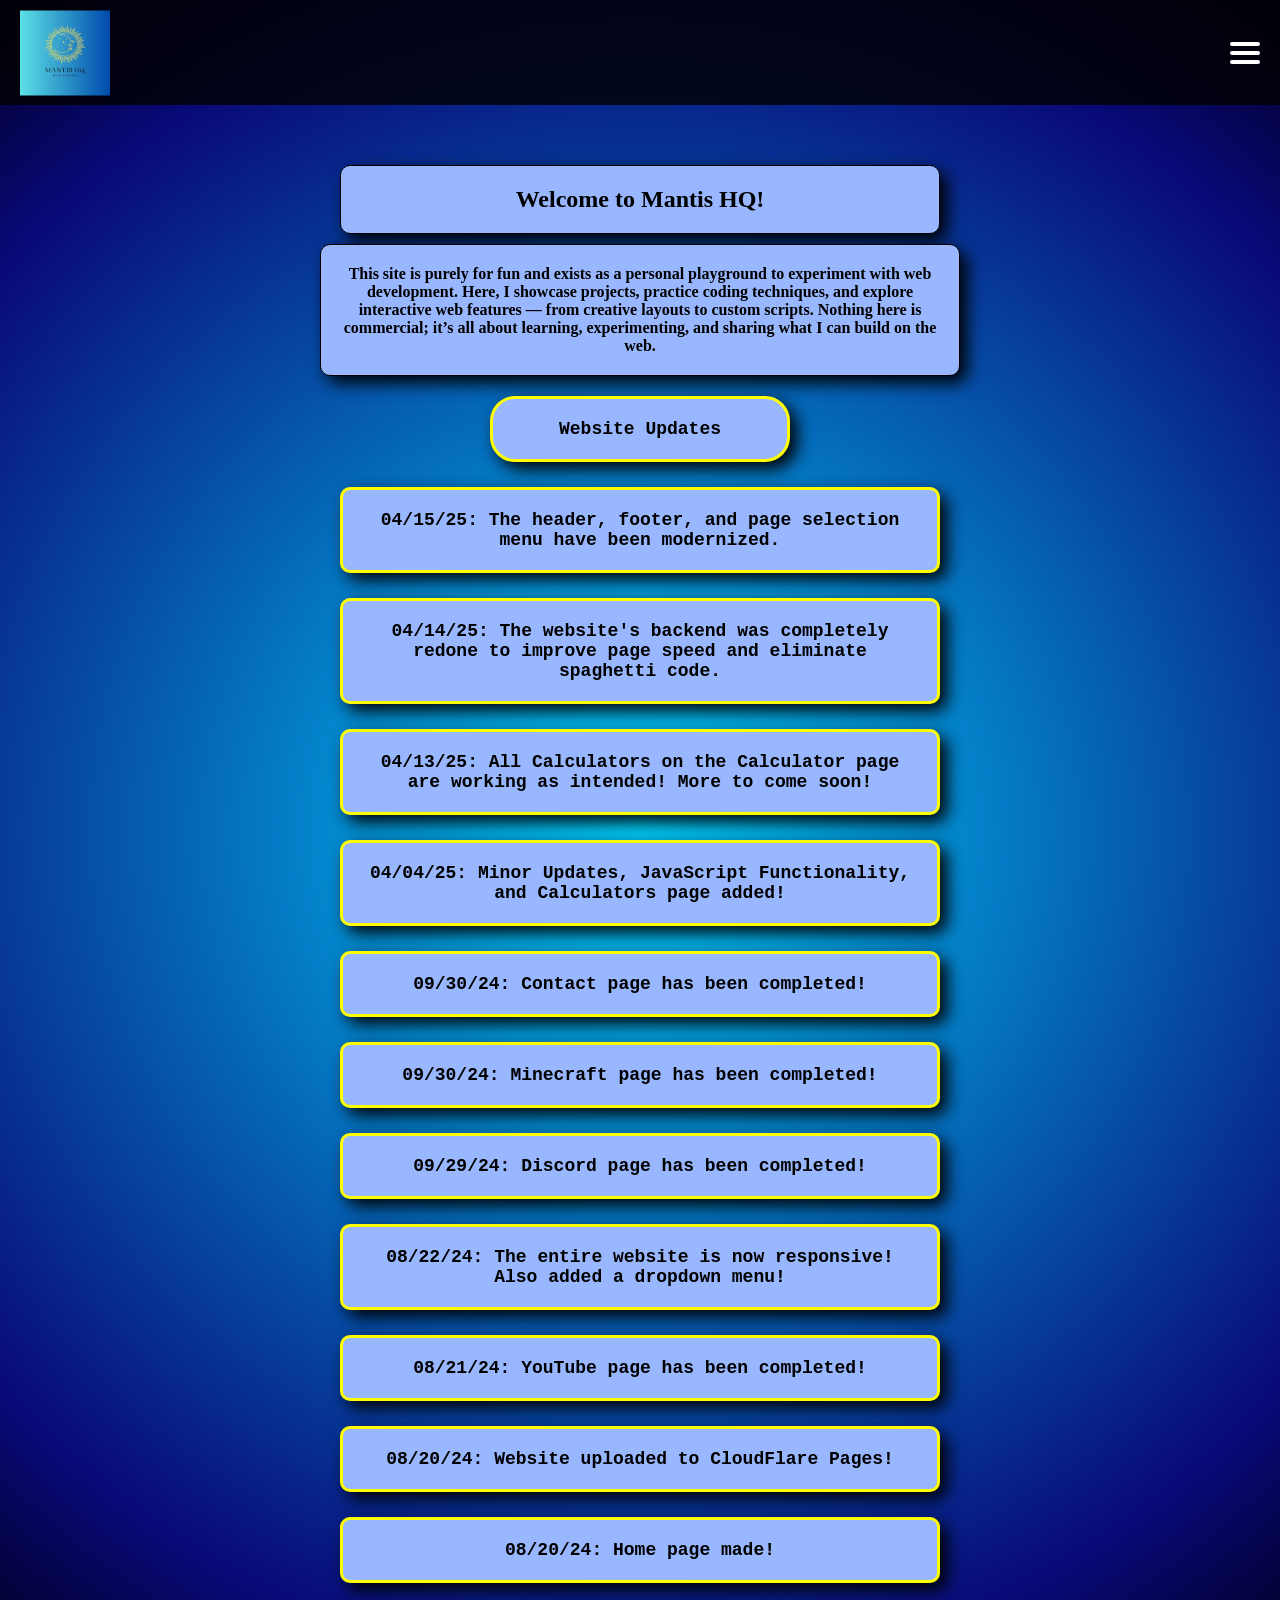
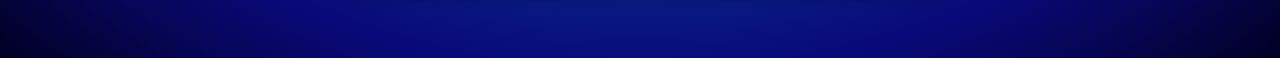
==== index.html @ 3e7a39a8 "first commit" ====
﻿<!DOCTYPE html>
<html lang="en">
<head>
  <meta charset="UTF-8">
  <meta name="viewport" content="width=device-width, initial-scale=1.0">
  <title>Mantis HQ | Home</title>
  <link rel="stylesheet" href="styles.css">
  <link rel="icon" href="logo.webp">
</head>
<body id="index">
<header>
  <div class="header-container">
    <a href="index.html">
      <img src="logo.webp" alt="Website Logo" class="header-logo">
    </a>
    <div class="hamburger" id="hamburger">
        <span></span>
        <span></span>
        <span></span>
    </div>
    <nav class="mobile-nav" id="mobile-nav">
      <ul>
          <li><a href="index.html">Home</a></li>
          <li><a href="youtube.html">YouTube</a></li>
          <li><a href="minecraft.html">Minecraft</a></li>
          <li><a href="discord.html">Discord</a></li>
          <li><a href="calculatorstartpage.html">Calcs/Converts</a></li>
          <li><a href="dectalk.html">DECTalk</a></li>
          <li><a href="dectalksongs.html">DECTalk Songs</a></li>
      </ul>
    </nav>
  </div>
</header>
  <main>
    <section class="welcome">
      <h2 class="mainbodyheader">Welcome to Mantis HQ!</h2>
      <p class="mainbodyheaderexp">This site is purely for fun and exists as a personal playground to experiment with web development. Here, I showcase projects, practice coding techniques, and explore interactive web features — from creative layouts to custom scripts. Nothing here is commercial; it’s all about learning, experimenting, and sharing what I can build on the web.</p>
    </section>
    <section class="updates">
      <h3 class="updates-header">Website Updates</h3>
      <ul class="update-list">
        <li>04/15/25: The header, footer, and page selection menu have been modernized.</li>
        <li>04/14/25: The website's backend was completely redone to improve page speed and eliminate spaghetti code.</li>
        <li>04/13/25: All Calculators on the Calculator page are working as intended! More to come soon!</li>
        <li>04/04/25: Minor Updates, JavaScript Functionality, and Calculators page added!</li>
        <li>09/30/24: Contact page has been completed!</li>
        <li>09/30/24: Minecraft page has been completed!</li>
        <li>09/29/24: Discord page has been completed!</li>
        <li>08/22/24: The entire website is now responsive! Also added a dropdown menu!</li>
        <li>08/21/24: YouTube page has been completed!</li>
        <li>08/20/24: Website uploaded to CloudFlare Pages!</li>
        <li class="bottom">08/20/24: Home page made!</li>
      </ul>
    </section>
  </main>
  <footer>
    <a href="contact.html" class="footer-contact">Contact Us</a>
    <p class="footer-copyright">© 2025 Mantis HQ. All rights reserved.</p>
  </footer>
  <script src="script.js"></script>
</body>
</html>
---- styles.css ----
/* Global (Styles across all pages) */
* {
  margin: 0;
  padding: 0;
  box-sizing: border-box;
}
body {
  font-family: 'Times New Roman', serif;
  font-weight: 800;
  background: radial-gradient(circle, rgba(0,209,255,1) 0%, rgba(9,9,121,1) 81%, rgba(2,0,36,1) 100%, rgba(21,0,51,1) 100%);
}
footer {
  background-color: rgb(0,0,0);
  color: rgb(255,255,255);
  padding: 10px;
  display: flex;
  justify-content: space-between;
  align-items: center;
  width: 100%;
  position: fixed;
  bottom: 0;
  opacity: 0;
  visibility: hidden;
  transition: opacity 0.3s ease, visibility 0.3s ease;
  z-index: 11000;
}
footer.visible {
  opacity: 1;
  visibility: visible;
}
.footer-contact {
  color: rgb(255, 255, 255);
  text-decoration: none;
  font-size: 18px;
  margin-left: 20px;
}
.footer-contact:hover {
  color: rgb(153,183,254);
}
.footer-copyright {
  margin-right: 20px;
  font-size: 14px;
}
/* Header */
header {
  background-color: rgba(0, 0, 0, 0.8);
  display: flex;
  justify-content: center;
  align-items: center;
  position: relative;
  padding: 20px 20px 100px 20px;
}
.header-logo {
  position: absolute;
  left: 20px;
  width: 90px;
  height: 85px;
}
.header-nav {
  display: flex;
  justify-content: center;
  width: 100%;
  position: absolute;
  bottom: 10px;
}
/* Hamburger */
.hamburger {
  position: absolute;
  right: 20px;
  top: 50%;
  transform: translateY(-50%);
  display: flex;
  flex-direction: column;
  justify-content: space-between;
  width: 30px;
  height: 22px;
  cursor: pointer;
}
.hamburger span {
  display: block;
  height: 4px;
  width: 100%;
  background: #fff;
  border-radius: 2px;
}
.hamburger.hidden {
    visibility: hidden;
}
/* Mobile Nav */
.mobile-nav {
    position: fixed;
    top: 0;
    right: -260px;
    width: 260px;
    height: 100%;
    background: rgba(0,0,0,0.9);
    padding-top: 60px;
    overflow-y: auto;
    transition: right 0.3s ease;
}
.mobile-nav {
    z-index: 20000;
}
.mobile-nav.active {
    right: 0;
}
.mobile-nav ul {
    list-style: none;
    padding: 0;
    margin: 0;
}
.mobile-nav li {
    margin: 20px 0;
    display: flex;
    justify-content: center;
    align-items: center;
}
.mobile-nav a {
    text-decoration: none;
    font-size: 15px;
    font-weight: bold;
    font-family: "Federant", serif;
    border: 2px solid rgb(0,209,255);
    padding: 8px 12px;
    border-radius: 8px;
    background: rgb(153,183,254);
    display: inline-block;
    color: rgb(0, 0, 0);
}
/* Body Header */
.mainbodyheader {
  background-color: rgb(153,183,254);
  border: 1px solid rgb(0,0,0);
  border-radius: 10px;
  box-shadow: 7px 7px 17px rgb(0,0,0);
  margin: 100px auto 0 auto;
  padding: 20px 10px;
  text-align: center;
}
.mainbodyheaderexp {
  background-color: rgb(153,183,254);
  border: 1px solid rgb(0,0,0);
  border-radius: 10px;
  box-shadow: 7px 7px 17px rgb(0,0,0);
  margin: 10px auto 0 auto;
  padding: 20px 10px;
  text-align: center;
  width: 50%;
}
.mainbodyheader h2 {
  color: rgb(0,0,0);
  font-weight: 700;
}
.mainbodyheader2 {
  background-color: rgb(153,183,254);
  border: 1px solid rgb(0,0,0);
  border-radius: 10px;
  box-shadow: 7px 7px 17px rgb(0,0,0);
  margin: 0 auto;
  padding: 10px;
  text-align: center;
  font-size: 15px;
  color: rgb(0,0,0);
  font-weight: 700;
}
/* Calculators Page */
#calculators footer {
  background-color: rgb(0, 0, 0);
  visibility: visible;
  opacity: 1;
}
.calculators-back-button {
  color: #fff;
  font-size: 20px;
  background-color: inherit;
  border-radius: 6px;
  text-decoration: none;
  position: relative;
  padding-left: 30px;
  transition: all 0.3s ease;
  display: inline-flex;
  align-items: center;
}
.calculators-back-button::before {
  content: "🡠";
  position: absolute;
  left: 10px;
  font-size: 18px;
  opacity: 0;
  transition: left 0.3s ease, opacity 0.3s ease;
}
.calculators-back-button:hover::before {
  left: 0;
  opacity: 1;
}
.grid-section {
  padding: 16px;
}
.grid-container {
  display: grid;
  grid-template-columns: repeat(2, 1fr);
  gap: 16px;
  max-width: 800px;
  margin: 0 auto;
}
.grid-box {
  display: flex;
  align-items: center;
  justify-content: center;
  background: rgb(0,217,255);
  border: 6px solid rgb(54,104,255);
  border-radius: 50px;
  padding: 32px;
  text-align: center;
  text-decoration: none;
  color: rgb(0,0,0);
  font-size: 19.2px;
  transition: all 0.3s ease;
}
.grid-box:hover {
  background: rgb(54,104,255);
  border-color: rgb(0,217,255);
  transform: scale(1.05);
}
#calculators .mainbodyheader {
  width: 25%;
}
#calculators .side-menu a.active6 {
  background-color: rgb(54,104,255);
  color: rgb(255,255,255);
  font-weight: bold;
}
/* Index Page */
.updates-header {
  background-color: rgb(153,183,254);
  padding: 20px;
  margin: 20px auto;
  border-radius: 100px;
  box-shadow: 7px 7px 17px rgb(0,0,0);
  font-size: 18px;
  color: rgb(0,0,0);
  text-align: center;
  border: 3px solid yellow;
  font-family: 'Courier New', monospace;
  width: 17%;
}
.update-list li {
  background-color: rgb(153,183,254);
  padding: 20px;
  margin: 20px auto;
  border-radius: 10px;
  box-shadow: 7px 7px 17px rgb(0,0,0);
  font-size: 18px;
  color: rgb(0,0,0);
  text-align: center;
  border: 3px solid yellow;
  font-family: 'Courier New', monospace;
  width: 95%;
  transition: transform 0.6s ease;
  list-style-type: none;
}
.update-list .bottom {
  margin-bottom: 75px;
}
.update-list li:hover {
  transform: translateY(-10px);
}
#index .mainbodyheader {
  width: 25%;
}
#index .side-menu a.active3 {
  background-color: rgb(54,104,255);
  color: rgb(255,255,255);
  font-weight: bold;
}
/* Contact Page */
#contact footer {
  visibility: visible;
  opacity: 1;
}
.contact-form form {
  max-width: 600px;
  margin: 50px auto 75px auto;
  padding: 30px;
  border-radius: 15px;
  background: rgba(255,255,255,0.1);
  box-shadow: 0 4px 8px rgba(0,0,0,0.3);
}
.contact-form label {
  display: block;
  margin: 15px 0 5px;
  font-size: 18px;
}
.contact-form input[type="email"], .contact-form textarea {
  width: calc(100% - 20px);
  padding: 10px;
  border: none;
  border-radius: 5px;
  background: rgba(27,27,27,0.8);
  color: rgb(255,255,255);
  font-size: 16px;
  margin-bottom: 15px;
}
.contact-form textarea {
  height: 150px;
}
.contact-form button[type="submit"] {
  background: rgb(10,116,218);
  color: rgb(255,255,255);
  border: none;
  border-radius: 5px;
  padding: 12px 20px;
  font-size: 18px;
  cursor: pointer;
  transition: background 0.3s;
}
.contact-form button[type="submit"]:hover {
  background: rgb(8,107,181);
}
#contact .mainbodyheader {
  padding: 15px 5px;
  width: 50%;
}
#contact .side-menu a.active1 {
  background-color: rgb(54,104,255);
  color: rgb(255,255,255);
  font-weight: bold;
}
/* Discord Page */
#discord .mainbodyheader {
  width: 15%;
}
#discord .side-menu a.active2 {
  background-color: rgb(54,104,255);
  color: rgb(255,255,255);
  font-weight: bold;
}
/* Display Bandwidth Page */
#display-bandwidth .mainbodyheader, #percent-change .mainbodyheader, #percent-difference .mainbodyheader {
  width: 25%;
  margin-bottom: 5px;
}
#display-bandwidth .mainbodyheader2, #percent-change .mainbodyheader2, #percent-difference .mainbodyheader2 {
  width: 25%;
  margin-bottom: 25px;
}
.standards-info .box-container {
  display: flex;
  justify-content: center;
  gap: 5px;
  flex-wrap: wrap;
  margin: 0 auto 25px;
  width: 60%;
}
.standards-info .mainbodybox1, .standards-info .mainbodybox2 {
  background-color: rgb(153,183,254);
  border: 1px solid rgb(0,0,0);
  width: 22%;
  border-radius: 10px;
  box-shadow: 7px 7px 17px rgb(0,0,0);
  padding: 10px;
  text-align: center;
}
.standards-info .mainbodybox1 h4, .standards-info .mainbodybox2 h4 {
  color: rgb(0,0,0);
  font-weight: 700;
  font-size: 16px;
}
.standards-info .mainbodybox1 p, .standards-info .mainbodybox2 p {
  color: rgb(0,0,0);
  font-size: 14px;
}
.calculator-section .calculator {
  background: rgb(0,217,255);
  padding: 20px;
  border-radius: 10px;
  box-shadow: 0 0 10px rgb(0,0,0);
  width: 100%;
  max-width: 400px;
  margin: 0 auto 75px;
}
.calculator-section label {
  display: block;
  margin: 10px 0 5px;
  font-weight: 700;
  color: rgb(0,0,0);
}
.calculator-section input, .calculator-section select {
  width: 100%;
  padding: 8px;
  margin-bottom: 10px;
  border: 3px solid rgb(54,104,255);
  border-radius: 10px;
  font-size: 16px;
}
.calculator-section button {
  background-color: rgb(54,104,255);
  color: rgb(255,255,255);
  padding: 15px;
  border: none;
  border-radius: 10px;
  cursor: pointer;
  width: 100%;
  font-weight: 650;
}
.calculator-section button:hover {
  background-color: rgb(0,56,168);
}
.calculator-section #result, .calculator-section .pchange-result, .calculator-section .error-result, .calculator-section .pdif-result {
  margin-top: 20px;
  font-size: 18px;
  color: rgb(0,0,0);
  font-weight: 700;
  padding: 10px;
  text-align: center;
}
.calculator-section .input-row {
  display: flex;
  justify-content: space-between;
  gap: 10px;
}
.calculator-section .input-group {
  flex: 1;
}
.calculator-section .hdr-container {
  margin: 10px auto;
  text-align: center;
}
.calculator-section .hdr-container select {
  width: 50%;
}
/* Minecraft Page */
#minecraft .mainbodyheader {
  width: 30%;
}
#minecraft .side-menu a.active4 {
  background-color: rgb(54,104,255);
  color: rgb(255,255,255);
  font-weight: bold;
}
/* Percent Change and Percent Difference Calculator Page */
#percent-change footer, #percent-difference footer {
  background-color: rgb(0, 0, 0);
  visibility: visible;
  opacity: 1;
}
.percent-calculator, .pdif-calculator {
  background: rgb(0,217,255);
  padding: 20px;
  border-radius: 10px;
  box-shadow: 0 0 10px rgba(0,0,0,0.5);
  width: 100%;
  max-width: 400px;
  margin: 0 auto 75px auto;
  border: 3px solid rgb(54,104,255);
  text-align: center;
}
.percent-calculator .input-group, .pdif-calculator .input-group {
  margin-bottom: 15px;
}
.percent-calculator .input-group label, .pdif-calculator .input-group label {
  display: block;
  color: rgb(0,0,0);
  font-weight: bold;
}
.percent-calculator .input-group input, .pdif-calculator .input-group input {
  width: 100%;
  padding: 5px;
  font-size: 16px;
  border: 2px solid rgb(54,104,255);
  border-radius: 5px;
}
.pdif-calculator {
  max-width: 300px;
}
/* Scientific Calculator Page */
#standard-calculator footer {
  background-color: rgb(0, 0, 0);
  visibility: visible;
  opacity: 1;
}
.standard-calculator-section {
  display: flex;
  justify-content: center;
}
.standard-calc-calculator {
  background: rgb(0,217,255);
  padding: 20px;
  border-radius: 10px;
  box-shadow: 0 0 10px rgba(0,0,0,0.5);
  width: 100%;
  max-width: 400px;
  margin-bottom: 75px;
  border: 3px solid rgb(54,104,255);
  text-align: center;
}
#standard-calc-display {
  width: 100%;
  height: 50px;
  margin-bottom: 10px;
  font-size: 20px;
  text-align: right;
  border: 3px solid rgb(54,104,255);
  border-radius: 10px;
}
.standard-calculator-buttons {
  display: grid;
  grid-template-columns: repeat(4, 1fr);
  gap: 5px;
}
.standard-calculator-buttons button {
  font-weight: 650;
  padding: 15px;
  background-color: rgb(54,104,255);
  color: rgb(255,255,255);
  border: none;
  border-radius: 5px;
  cursor: pointer;
  font-size: 18px;
  transition: background-color 0.3s;
}
.standard-calculator-buttons button:hover {
  background-color: rgb(0,56,168);
}
#standard-calculator .mainbodyheader {
  width: 25%;
  margin-bottom: 50px;
}
/* YouTube Page */
.mytc {
  color: rgb(40,40,40);
}
#youtube .mainbodyheader {
  width: 25%;
}
#youtube .side-menu a.active5 {
  background-color: rgb(54,104,255);
  color: rgb(255,255,255);
  font-weight: bold;
}
/* dectalk page */
#dectalkbutton .mainbodyheader {
  background-color: rgb(153,183,254);
  padding: 20px;
  margin: 5px auto 0 auto;
  box-shadow: 7px 7px 17px rgb(0,0,0);
  font-size: 20px;
  color: rgb(0,0,0);
  text-align: center;
  width: 50%;
}
#dectalkbutton .mainbodyheader {
  background-color: rgb(153,183,254);
  padding: 20px;
  margin: 5px auto 0 auto;
  box-shadow: 7px 7px 17px rgb(0,0,0);
  font-size: 17px;
  color: rgb(0,0,0);
  text-align: center;
  width: 75%;
}
#dectalkUI {
  text-align: center;
  padding: 32px 32px 32px 32px;
  border-radius: 10px;
  box-shadow: 0px 4px 12px rgba(0, 0, 0, 0.2);
  max-width: 600px;
  margin: 20px auto 0 auto;
}
.dectalkmain {
  margin-top: 60px;
}
#dectalk textarea {
  width: 100%;
  max-width: 100%;
  padding: 12px;
  font-size: 16px;
  border: 1px solid rgb(166, 192, 254);
  border-radius: 6px;
  resize: vertical;
  margin-bottom: 16px;
  background-color: rgb(153,183,254);
  color: rgb(0, 0, 0);
}
#dectalk ::placeholder {
  color: rgb(0, 43, 48);
}
#songslink {
  text-decoration: solid;
}
#songslink:hover {
  color: rgb(135, 89, 184);
}
 #loaddectalk {
  padding: 10px 24px;
  font-size: 16px;
  margin-top: 8px;
  border-radius: 6px;
  border: none;
  background-color: rgb(0, 102, 204);
  color: rgb(255, 255, 255);
  cursor: pointer;
}
#dectalkbutton button:hover {
  background-color: rgb(1, 92, 183);
  transition: 0.2s;
}
#audioPlayer {
  margin-top: 10px;
  width: 100%;
}
#phon {
  margin-top: 100px;
  font-weight: bold;
  font-size: 19px;
  text-align: center;
}
.phoneme-img {
  position: absolute;
  top: 300px;
  left: 50%;
  transform: translateX(-50%);
  display: none;
  border: 2px solid rgb(153,183,254);
  border-radius: 8px;
  background-color: rgba(0, 0, 0, 0.5);
  width: 85px;
  height: 85px;
}
#loaddectalk {
  display: block;
  margin: 25px auto 0 auto;
}
#userguide {
  text-decoration: solid;
}
#userguide:hover {
  color: rgb(135, 89, 184);
}
#digikey {
  text-decoration: solid;
}
#digikey:hover {
  color: rgb(135, 89, 184);
}
#dectalk button {
  padding: 5px;
  font-size: 16px;
  border-radius: 6px;
  border: none;
  background-color: rgb(230, 0, 255);
  color: rgb(255, 255, 255);
  cursor: pointer;
}
#dectalk button:hover {
  background-color: rgb(186, 0, 207);
  transition: 0.2s;
}
/* DECtalk songs */
#dectalksongs .mainbodyheader {
  background-color: rgb(153,183,254);
  padding: 20px;
  margin: 20px auto 5px auto;
  box-shadow: 7px 7px 17px rgb(0,0,0);
  font-size: 20px;
  color: rgb(0,0,0);
  text-align: center;
  width: 50%;
}
#dectalksongs .mainbodyheader2{
    background-color: rgb(153,183,254);
    padding: 20px;
    margin: 0 auto 10px auto;
    box-shadow: 7px 7px 17px rgb(0,0,0);
    font-size: 20px;
    color: rgb(0,0,0);
    text-align: center;
    width: 50%;
}
.song-updates-header {
  background-color: rgb(153,183,254);
  padding: 20px;
  margin: 20px auto;
  border-radius: 100px;
  box-shadow: 7px 7px 17px rgb(0,0,0);
  font-size: 18px;
  color: rgb(0,0,0);
  text-align: center;
  border: 3px solid rgb(0, 0, 0);
  font-family: 'Courier New', monospace;
  width: 17%;
}
.song-list li {
  background-color: rgb(153,183,254);
  padding: 20px;
  margin: 20px auto;
  border-radius: 10px;
  box-shadow: 7px 7px 17px rgb(0,0,0);
  font-size: 18px;
  color: rgb(0,0,0);
  text-align: center;
  border: 3px solid rgb(0, 0, 0);
  font-family: 'Courier New', monospace;
  width: 95%;
  transition: transform 0.6s ease;
  list-style-type: none;
}
/* Boxes (Shared by Discord, Minecraft, and YouTube page) */
.discordpageboxgroup1, .minecraftpageboxgroup1, .youtubepageboxgroup1 {
  display: flex;
  justify-content: space-around;
  align-items: stretch;
  text-align: center;
  width: 100%;
  margin: 30px 0;
  padding: 0 10px;
}
.discordpageboxleft, .discordpageboxright, .minecraftpageboxleft, .minecraftpageboxright, .youtubepageboxleft, .youtubepageboxmiddle, .youtubepageboxright {
  background-color: rgb(153,183,254);
  border: 3px solid rgb(0,0,0);
  border-radius: 20px;
  padding: 20px;
  margin: 10px 10px 50px;
  box-shadow: 10px 10px 15px rgb(0,0,0);
  flex: 0 1 30%;
  display: flex;
  flex-direction: column;
  align-items: center;
  min-height: 500px;
  transition: transform 0.6s ease, background-color 0.6s ease;
}
.discordpageboxleft:hover, .discordpageboxright:hover, .minecraftpageboxleft:hover, .minecraftpageboxright:hover, .youtubepageboxleft:hover, .youtubepageboxmiddle:hover, .youtubepageboxright:hover {
  transform: translateY(-10px);
  background-color: rgb(175,198,253);
}
.discordpageboxtitletextleft, .discordpageboxtitletextright, .minecraftpageboxtitletextleft, .minecraftpageboxtitletextright, .youtubepageboxtitletext {
  font-weight: 900;
  color: rgb(255,255,255);
  border: 1px solid rgb(255,255,255);
  border-radius: 100px;
  background-color: rgb(40,40,40);
  padding: 5px 15px;
}
.botlogo, .serverlogo, .modpackimage, .serverimage, .bmggea, .ycl, .mcrt {
  border-radius: 250px;
  margin: 25px 0 0;
  width: 250px;
  height: 250px;
}
.botlink, .serverlink, .modpacklink, .videolink {
  text-decoration: none;
  color: rgb(255,255,255);
  background-color: rgb(82,139,219);
  border: 1px solid rgb(80,79,79);
  border-radius: 4px;
  padding: 10px 50px;
  margin: 25px 0 0;
  font-size: 20px;
}
.botlink:hover, .serverlink:hover, .modpacklink:hover, .videolink:hover {
  background-color: rgb(110,170,255);
}
.discordpageboxgroup2, .minecraftpageboxgroup2 {
  display: flex;
  justify-content: space-around;
  align-items: stretch;
  text-align: center;
  width: 100%;
  margin: 30px 0 75px 0;
  padding: 0 10px;
}
.discordpageboxleftdesc, .discordpageboxrightdesc, .minecraftpageboxleftdesc, .minecraftpageboxrightdesc {
  background-color: rgb(153,183,254);
  border: 3px solid rgb(0,0,0);
  border-radius: 20px;
  padding: 20px;
  margin: 10px;
  box-shadow: 10px 10px 15px rgb(0,0,0);
  flex: 0 1 30%;
  transition: transform 0.6s ease, background-color 0.6s ease;
}
.discordpageboxleftdesc:hover, .discordpageboxrightdesc:hover, .minecraftpageboxleftdesc:hover, .minecraftpageboxrightdesc:hover {
  transform: translateY(-10px);
  background-color: rgb(175,198,253);
}
.discordpagedescleft, .discordpagedescright, .minecraftpagedescleft, .minecraftpagedescright {
  color: yellow;
  text-shadow: 1px 1px 0 #000, -1px -1px 0 #000, 1px -1px 0 #000, -1px 1px 0 #000;
}
/* Responsive Design (Across all pages) */
@media (max-width: 1350px) {
  header {
padding: 15px 20px 90px 20px;
    height: auto;
  }
  .header-container {
    display: flex;
    flex-direction: column;
    align-items: center;
    justify-content: center;
    width: 100%;
    max-width: 1200px;
  }
  .site-title {
    text-decoration: none;
    display: flex;
    justify-content: center;
    align-items: center;
    margin: 0;
  }
  .header-logo {
    position: absolute;
    left: 20px;
    top: 50%;
    transform: translateY(-50%);
    width: 90px;
    height: 85px;
  }
  .header-nav {
    width: 100%;
    display: flex;
    justify-content: center;
  }
  .hamburger {
    position: absolute;
    right: 20px;
    top: 50%;
    transform: translateY(-50%);
  }
  header h1 {
    margin: 10px 0;
    font-size: 20px;
    text-align: center;
  }
  .dropdown-btn {
    opacity: 1;
  }
  #percent-change footer, #percent-difference footer{
    visibility: hidden;
    opacity: 0;
  }
  #percent-change footer.visible, #percent-difference footer.visible {
    visibility: visible;
    opacity: 1;
  }
  .standard-calculator-section {
    margin-bottom: 100px;
  }
  .calculators-back-button {
    position: absolute;
    bottom: 10px;
    left: 50%;
    transform: translateX(-50%);
    margin: 0;
  }
  .mainbodyheader {
    margin: 0 auto 70px;
    width: 70%;
    max-width: 600px;
  }
    main, .mainbodyheader, .grid-section, .calculator-section, .contact-form, .updates-header {
    margin-top: 60px;
  }
  .mainbodyheader2 {
    margin: 0 auto;
    width: 80%;
    max-width: 600px;
  }
  #index .mainbodyheader, #youtube .mainbodyheader {
    width: 70%;
    margin: 0 auto;
  }
  #index .updates-header {
    width: 60%;
    border-radius: 25px;
  }
  #minecraft .mainbodyheader, #calculators .mainbodyheader, #standard-calculator .mainbodyheader, #display-bandwidth .mainbodyheader, #percent-difference .mainbodyheader, #percent-change .mainbodyheader {
    width: 55%;
    margin: 0 auto;
  }
  #discord .mainbodyheader {
    width: 60%;
    margin: 0 auto;
  }
  #percent-change .mainbodyheader2, #percent-difference .mainbodyheader2 {
    width: 80%;
    margin: 0 auto 15px auto;
  }
  #percent-change .mainbodyheader, #percent-difference .mainbodyheader {
    margin: 0 auto 15px auto;
  }
  #display-bandwidth .mainbodyheader {
    margin-bottom: 15px;
  }
  .updates-header {
    width: 30%;
    margin: 20px auto;
    max-width: 300px;
  }
  .update-list li {
    width: 80%;
    margin: 25px auto;
    max-width: 600px;
  }
  .discordpageboxgroup1, .minecraftpageboxgroup1, .youtubepageboxgroup1 {
    flex-direction: column;
    align-items: center;
    width: 100%;
    margin: 30px auto;
    max-width: 600px;
    padding: 0;
  }
  .discordpageboxleft, .discordpageboxright, .minecraftpageboxleft, .minecraftpageboxright, .youtubepageboxleft, .youtubepageboxmiddle, .youtubepageboxright {
    flex: 0 1 100%;
    min-height: 400px;
    margin: 0 0 50px;
    width: 100%;
    max-width: 500px;
  }
  .discordpageboxgroup2, .minecraftpageboxgroup2 {
    display: none;
  }
  .grid-container {
    grid-template-columns: 1fr;
    margin: 0 auto 100px;
    width: 100%;
    max-width: 600px;
  }
  .grid-box {
    padding: 40px 0;
    font-size: 17.5px;
    margin: 0 auto;
    width: 100%;
  }
  #calculators footer {
    visibility: hidden;
    opacity: 0;
  }
  #calculators footer.visible {
    visibility: visible;
    opacity: 1;
  }
  #calculators .mainbodyheader {
    width: 80%;
  }
  #standard-calculator footer {
    visibility: hidden;
    opacity: 0;
  }
  #standard-calculator footer.visible {
    visibility: visible;
    opacity: 1;
  }
  .standard-calculator-section {
    display: flex;
    justify-content: center;
  }
  .standard-calc-calculator {
    margin: 0 auto;
    width: 100%;
    max-width: 400px;
  }
  #standard-calculator .mainbodyheader {
    width: 75%;
    margin-bottom: 50px;
  }
  .standard-calculator-buttons button {
    padding: 15px 0;
    font-size: 22px;
    min-height: 60px;
  }
  .percent-calculator, .pdif-calculator {
    width: 100%;
    max-width: 400px;
    margin: 0 auto 75px;
  }
  #contact footer {
    visibility: hidden;
    opacity: 0;
  }
  #contact footer.visible {
    visibility: visible;
    opacity: 1;
  }
  #contact .mainbodyheader {
    width: 80%;
  }
  .contact-form form {
    margin: 50px auto;
    width: 100%;
    max-width: 500px;
  }
  #display-bandwidth .standards-info .mainbodyheader2 {
    width: 75%;
  }
  .standards-info .box-container {
    width: 100%;
    max-width: 600px;
    margin: 0 auto 25px;
  }
  .standards-info .mainbodybox1, .standards-info .mainbodybox2 {
    width: 100%;
    max-width: 280px;
    margin: 0 auto; 
  }
  .calculator-section .calculator {
    margin: 0 auto 75px;
    width: 100%;
    max-width: 400px;
  }
  #loaddectalk {
    margin: 15px auto 75px auto;
  }
  .song-list li {
    word-wrap: break-word;
    overflow-wrap: break-word;
  }
  .song-list .bottomsong {
    margin-bottom: 75px;
  }
  #dectalksongs .mainbodyheader,
  #dectalksongs .mainbodyheader2,
  .song-updates-header,
  .song-list li {
    width: 90%;
    font-size: 16px;
    padding: 15px;
    margin: 10px auto;
  }
  footer {
    display: flex;
    flex-wrap: wrap;
    padding: 10px;
  }
  .footer-contact, .footer-copyright {
    margin: 0 10px;
    text-align: center;
    font-size: 13px;
  }
  .dropdown-content {
    transform: none;
    margin: 0 0 0 -187px;
    text-align: center;
  }
}
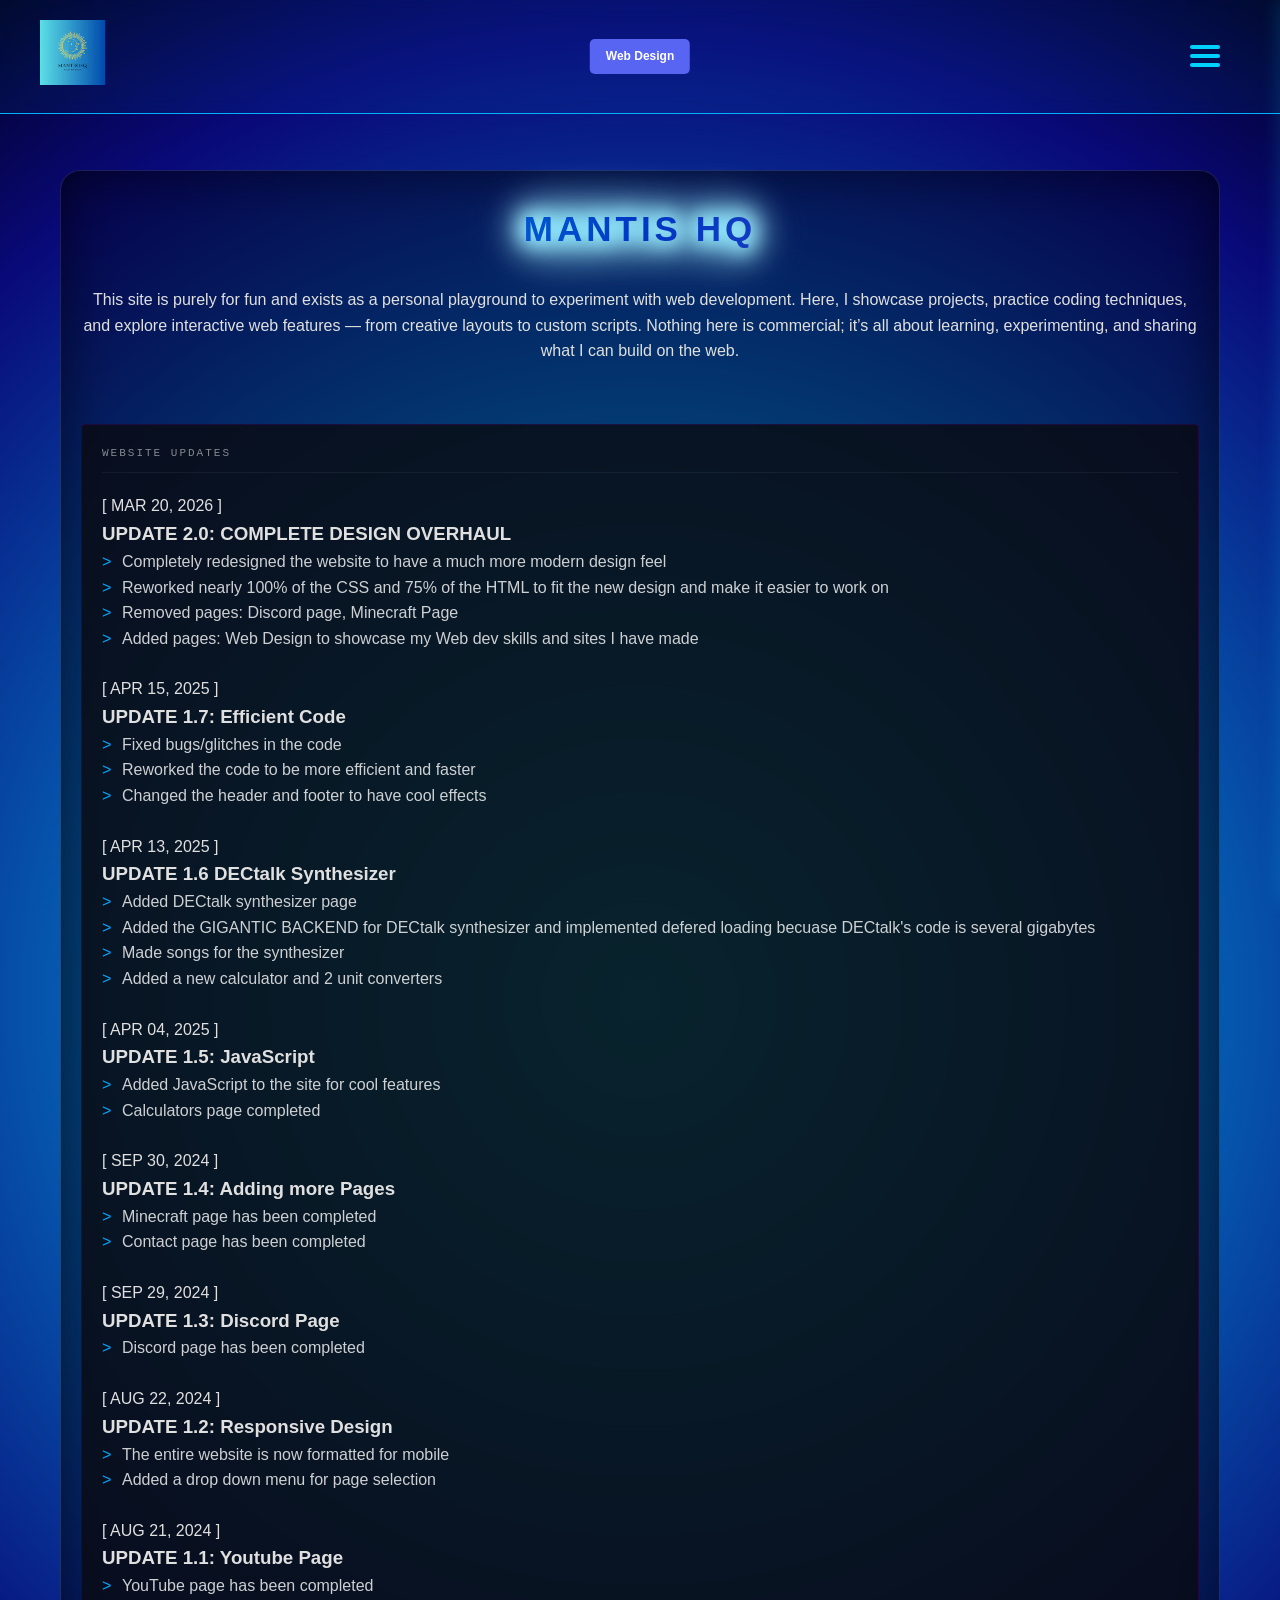
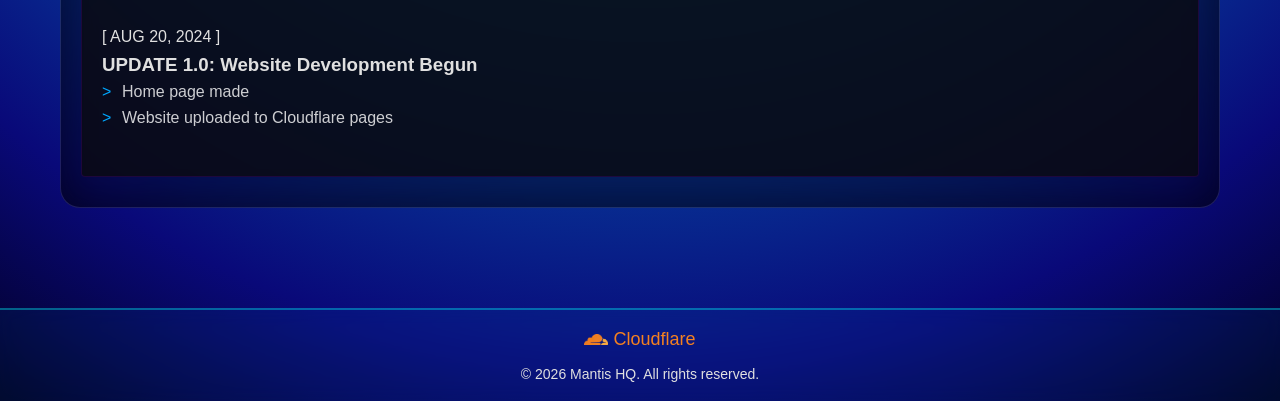
==== commit 4daa3683: "complete overhaul of the site" ====
--- a/index.html
+++ b/index.html
@@ -8,55 +8,132 @@
   <link rel="icon" href="logo.webp">
 </head>
 <body id="index">
-<header>
-  <div class="header-container">
-    <a href="index.html">
-      <img src="logo.webp" alt="Website Logo" class="header-logo">
+<header id="main-header"> 
+    <div class="header-container">
+        <a href="index.html">
+            <img src="/images/logo.webp" alt="Mantis HQ Logo" class="header-logo">
+        </a>
+        <nav class="desktop-nav">
+            <ul>
+                <li><a href="index.html">Home</a></li>
+                <li><a href="calculatorstartpage.html">Calcs</a></li>
+                <li><a href="youtube.html">Youtube</a></li>
+                <li><a href="dectalk.html">DECtalk</a></li>
+            </ul>
+        </nav>
+        <a href="websites.html" class="websites-btn">
+            <span class="websites-text">Web Design</span>
+        </a>
+        <button class="hamburger" id="hamburger" aria-label="Menu">
+            <span></span>
+            <span></span>
+            <span></span>
+        </button>
+        <nav class="mobile-nav" id="mobile-nav">
+            <ul>
+                <li><a href="index.html">Home</a></li>
+                <li><a href="calculatorstartpage.html">Calcs</a></li>
+                <li><a href="youtube.html">Youtube</a></li>
+                <li><a href="dectalk.html">DECtalk</a></li>
+            </ul>
+        </nav>
+    </div>
+</header>
+<main class="container home-page">
+    <section class="mainbox">
+        <div class="mainbox-content">
+            <h1 class="mainbox-title" data-text="Mantis HQ">Mantis HQ</h1>
+            <p class="mainbox-paragraph">This site is purely for fun and exists as a personal playground to experiment with web development. Here, I showcase projects, practice coding techniques, and explore interactive web features — from creative layouts to custom scripts. Nothing here is commercial; it’s all about learning, experimenting, and sharing what I can build on the web.</p>
+            <div class="website-status-terminal update-terminal">
+                <div class="terminal-bar">
+                    <span class="terminal-title">WEBSITE UPDATES</span>
+                </div>
+                <div class="update-feed">
+                    <div class="update-entry">
+                        <span class="update-date">[ MAR 20, 2026 ]</span>
+                        <h3 class="update-header">UPDATE 2.0: COMPLETE DESIGN OVERHAUL</h3>
+                        <ul class="rule-list">
+                            <li>Completely redesigned the website to have a much more modern design feel</li>
+                            <li>Reworked nearly 100% of the CSS and 75% of the HTML to fit the new design and make it easier to work on</li>
+                            <li>Removed pages: Discord page, Minecraft Page</li>
+                            <li>Added pages: Web Design to showcase my Web dev skills and sites I have made</li>
+                        </ul>
+                    </div>
+                    <div class="update-entry">
+                        <span class="update-date">[ APR 15, 2025 ]</span>
+                        <h3 class="update-header">UPDATE 1.7: Efficient Code</h3>
+                        <ul class="rule-list">
+                            <li>Fixed bugs/glitches in the code</li>
+                            <li>Reworked the code to be more efficient and faster</li>
+                            <li>Changed the header and footer to have cool effects</li>
+                        </ul>
+                    </div>
+                    <div class="update-entry">
+                        <span class="update-date">[ APR 13, 2025 ]</span>
+                        <h3 class="update-header">UPDATE 1.6 DECtalk Synthesizer</h3>
+                        <ul class="rule-list">
+                            <li>Added DECtalk synthesizer page</li>
+                            <li>Added the GIGANTIC BACKEND for DECtalk synthesizer and implemented defered loading becuase DECtalk's code is several gigabytes</li>
+                            <li>Made songs for the synthesizer</li>
+                            <li>Added a new calculator and 2 unit converters</li>
+                        </ul>
+                    </div>
+                    <div class="update-entry">
+                        <span class="update-date">[ APR 04, 2025 ]</span>
+                        <h3 class="update-header">UPDATE 1.5: JavaScript</h3>
+                        <ul class="rule-list">
+                            <li>Added JavaScript to the site for cool features</li>
+                            <li>Calculators page completed</li>
+                        </ul>
+                    </div>
+                    <div class="update-entry">
+                        <span class="update-date">[ SEP 30, 2024 ]</span>
+                        <h3 class="update-header">UPDATE 1.4: Adding more Pages</h3>
+                        <ul class="rule-list">
+                            <li>Minecraft page has been completed</li>
+                            <li>Contact page has been completed</li>
+                        </ul>
+                    </div>
+                    <div class="update-entry">
+                        <span class="update-date">[ SEP 29, 2024 ]</span> 
+                        <h3 class="update-header">UPDATE 1.3: Discord Page</h3>
+                        <ul class="rule-list">
+                            <li>Discord page has been completed</li>
+                        </ul>
+                    </div>
+                    <div class="update-entry">
+                        <span class="update-date">[ AUG 22, 2024 ]</span>
+                        <h3 class="update-header">UPDATE 1.2: Responsive Design</h3>
+                        <ul class="rule-list">
+                            <li>The entire website is now formatted for mobile</li>
+                            <li>Added a drop down menu for page selection</li>
+                        </ul>
+                    </div>
+                    <div class="update-entry">
+                        <span class="update-date">[ AUG 21, 2024 ]</span>
+                        <h3 class="update-header">UPDATE 1.1: Youtube Page</h3>
+                        <ul class="rule-list">
+                            <li>YouTube page has been completed</li>
+                        </ul>
+                    </div>
+                    <div class="update-entry">
+                        <span class="update-date">[ AUG 20, 2024 ]</span>
+                        <h3 class="update-header">UPDATE 1.0: Website Development Begun</h3>
+                        <ul class="rule-list">
+                            <li>Home page made</li>
+                            <li>Website uploaded to Cloudflare pages</li>
+                        </ul>
+                    </div>
+                </div>
+            </div> </div> </section>
+</main>
+<footer>
+    <a href="https://cloudflare.com/" class="footer-contact" target="_blank">
+        <img src="/images/cf.webp" alt="Cloudflare logo" class="footer-logo">
+        <span>Cloudflare</span>
     </a>
-    <div class="hamburger" id="hamburger">
-        <span></span>
-        <span></span>
-        <span></span>
-    </div>
-    <nav class="mobile-nav" id="mobile-nav">
-      <ul>
-          <li><a href="index.html">Home</a></li>
-          <li><a href="youtube.html">YouTube</a></li>
-          <li><a href="minecraft.html">Minecraft</a></li>
-          <li><a href="discord.html">Discord</a></li>
-          <li><a href="calculatorstartpage.html">Calcs/Converts</a></li>
-          <li><a href="dectalk.html">DECTalk</a></li>
-          <li><a href="dectalksongs.html">DECTalk Songs</a></li>
-      </ul>
-    </nav>
-  </div>
-</header>
-  <main>
-    <section class="welcome">
-      <h2 class="mainbodyheader">Welcome to Mantis HQ!</h2>
-      <p class="mainbodyheaderexp">This site is purely for fun and exists as a personal playground to experiment with web development. Here, I showcase projects, practice coding techniques, and explore interactive web features — from creative layouts to custom scripts. Nothing here is commercial; it’s all about learning, experimenting, and sharing what I can build on the web.</p>
-    </section>
-    <section class="updates">
-      <h3 class="updates-header">Website Updates</h3>
-      <ul class="update-list">
-        <li>04/15/25: The header, footer, and page selection menu have been modernized.</li>
-        <li>04/14/25: The website's backend was completely redone to improve page speed and eliminate spaghetti code.</li>
-        <li>04/13/25: All Calculators on the Calculator page are working as intended! More to come soon!</li>
-        <li>04/04/25: Minor Updates, JavaScript Functionality, and Calculators page added!</li>
-        <li>09/30/24: Contact page has been completed!</li>
-        <li>09/30/24: Minecraft page has been completed!</li>
-        <li>09/29/24: Discord page has been completed!</li>
-        <li>08/22/24: The entire website is now responsive! Also added a dropdown menu!</li>
-        <li>08/21/24: YouTube page has been completed!</li>
-        <li>08/20/24: Website uploaded to CloudFlare Pages!</li>
-        <li class="bottom">08/20/24: Home page made!</li>
-      </ul>
-    </section>
-  </main>
-  <footer>
-    <a href="contact.html" class="footer-contact">Contact Us</a>
-    <p class="footer-copyright">© 2025 Mantis HQ. All rights reserved.</p>
-  </footer>
-  <script src="script.js"></script>
+    <p class="footer-copyright">© 2026 Mantis HQ. All rights reserved.</p>
+</footer>
+<script src="main.js"></script>
 </body>
 </html>
--- a/styles.css
+++ b/styles.css
@@ -1,70 +1,119 @@
-/* Global (Styles across all pages) */
 * {
-  margin: 0;
-  padding: 0;
+  margin: 0px;
+  padding: 0px;
   box-sizing: border-box;
-}
-body {
-  font-family: 'Times New Roman', serif;
-  font-weight: 800;
-  background: radial-gradient(circle, rgba(0,209,255,1) 0%, rgba(9,9,121,1) 81%, rgba(2,0,36,1) 100%, rgba(21,0,51,1) 100%);
-}
-footer {
-  background-color: rgb(0,0,0);
-  color: rgb(255,255,255);
-  padding: 10px;
-  display: flex;
+  font-family: 'Segoe UI', Tahoma, Geneva, Verdana, sans-serif;
+}
+
+header {
+  position: fixed;
+  width: 100%;
+  top: 0;
+  transition: all 0.4s ease;
+  padding: 20px 40px;
+  background: rgba(0, 209, 255, 0.05);
+  backdrop-filter: blur(10px);
+  z-index: 9999;
+  border-bottom: 1px solid rgb(0, 179, 255);
+}
+
+.header-container {
+  display: flex;
+  align-items: center;
   justify-content: space-between;
+  max-width: 1400px;
+  margin: 0 auto;
+  height: 100%;
+  position: relative;
+}
+
+header.scrolled {
+  padding: 10px 40px;
+  box-shadow: 0px 4px 20px rgba(0, 0, 0, 0.8);
+}
+
+header.scrolled .header-logo {
+  height: 50px;
+}
+
+.header-logo {
+  position: relative;
+  left: 0;
+  width: auto;
+  height: auto;
+  max-height: 65px;
+}
+
+.websites-btn {
+  display: flex;
   align-items: center;
-  width: 100%;
-  position: fixed;
-  bottom: 0;
-  opacity: 0;
-  visibility: hidden;
-  transition: opacity 0.3s ease, visibility 0.3s ease;
-  z-index: 11000;
-}
-footer.visible {
-  opacity: 1;
-  visibility: visible;
-}
-.footer-contact {
+  gap: 10px;
+  background: rgb(88, 101, 242);
   color: rgb(255, 255, 255);
+  padding: 8px 16px;
+  border-radius: 5px;
   text-decoration: none;
-  font-size: 18px;
-  margin-left: 20px;
-}
-.footer-contact:hover {
-  color: rgb(153,183,254);
-}
-.footer-copyright {
-  margin-right: 20px;
+  font-family: 'Orbitron', sans-serif;
+  font-weight: bold;
+  font-size: 12px;
+  transition: 0.3s;
+}
+
+.websites-btn:hover {
+  background: rgb(45, 61, 242);
+  box-shadow: 0 0 15px rgb(88, 101, 242);
+}
+
+.desktop-nav ul {
+  display: flex;
+  gap: 30px;
+  list-style: none;
+}
+
+.desktop-nav a {
+  text-decoration: none;
+  color: rgb(0, 209, 255);
+  font-family: 'Orbitron', sans-serif;
+  font-weight: bold;
   font-size: 14px;
-}
-/* Header */
-header {
-  background-color: rgba(0, 0, 0, 0.8);
-  display: flex;
-  justify-content: center;
-  align-items: center;
-  position: relative;
-  padding: 20px 20px 100px 20px;
-}
-.header-logo {
-  position: absolute;
-  left: 20px;
-  width: 90px;
-  height: 85px;
-}
-.header-nav {
-  display: flex;
-  justify-content: center;
-  width: 100%;
-  position: absolute;
-  bottom: 10px;
-}
-/* Hamburger */
+  letter-spacing: 1px;
+  transition: 0.3s;
+}
+
+.desktop-nav {
+  display: block;
+}
+
+.desktop-nav a:hover {
+  color: white;
+  text-shadow: 0 0 10px rgb(0, 209, 255);
+}
+
+@keyframes holo-flicker {
+  0%, 19%, 21%, 23%, 25%, 54%, 56%, 100% {
+    opacity: 1;
+    filter: drop-shadow(-10px 0px 10px rgb(0, 0, 255)) drop-shadow(10px 0px 10px rgb(255, 0, 0)) brightness(1);
+  }
+  20%, 24%, 55% {
+    opacity: 0.3;
+    filter: drop-shadow(-2px 0px 2px rgb(0, 0, 255)) brightness(0.5);
+  }
+  22% {
+    opacity: 1;
+    filter: drop-shadow(-15px 0px 20px rgb(0, 209, 255)) brightness(2);
+  }
+}
+
+@keyframes forceFloat {
+  0%, 100% { transform: translate(0px, 0px); }
+  25% { transform: translate(-3px, 4px); }
+  50% { transform: translate(2px, -5px); }
+  75% { transform: translate(-1px, 2px); }
+}
+
 .hamburger {
+  background: none;
+  border: none;
   position: absolute;
   right: 20px;
   top: 50%;
@@ -75,971 +124,794 @@
   width: 30px;
   height: 22px;
   cursor: pointer;
-}
+  display: none; 
+  visibility: hidden;
+  opacity: 0;
+}
+
 .hamburger span {
   display: block;
   height: 4px;
   width: 100%;
-  background: #fff;
+  background: rgb(0, 209, 255);
   border-radius: 2px;
 }
+
 .hamburger.hidden {
-    visibility: hidden;
-}
-/* Mobile Nav */
+  visibility: hidden;
+}
+
 .mobile-nav {
-    position: fixed;
-    top: 0;
-    right: -260px;
-    width: 260px;
-    height: 100%;
-    background: rgba(0,0,0,0.9);
-    padding-top: 60px;
-    overflow-y: auto;
-    transition: right 0.3s ease;
-}
-.mobile-nav {
-    z-index: 20000;
-}
+  position: fixed;
+  top: 0px;
+  right: -260px;
+  width: 260px;
+  height: 100vh;
+  background: rgba(5, 9, 10, 0.98);
+  border-left: 2px solid rgb(0, 211, 255);
+  padding-top: 80px;
+  transition: right 0.3s ease-in-out;
+  z-index: 9999;
+  visibility: visible;
+  box-shadow: 0px 0px 20px rgba(0, 209, 255, 0.2);
+}
+
 .mobile-nav.active {
-    right: 0;
-}
+  right: 0px;
+}
+
 .mobile-nav ul {
-    list-style: none;
-    padding: 0;
-    margin: 0;
-}
+  list-style: none;
+  padding: 0px;
+  margin: 0px;
+}
+
 .mobile-nav li {
-    margin: 20px 0;
-    display: flex;
-    justify-content: center;
-    align-items: center;
-}
+  margin: 20px 0px;
+  display: flex;
+  justify-content: center;
+  align-items: center;
+}
+
 .mobile-nav a {
-    text-decoration: none;
-    font-size: 15px;
-    font-weight: bold;
-    font-family: "Federant", serif;
-    border: 2px solid rgb(0,209,255);
-    padding: 8px 12px;
-    border-radius: 8px;
-    background: rgb(153,183,254);
-    display: inline-block;
-    color: rgb(0, 0, 0);
-}
-/* Body Header */
-.mainbodyheader {
-  background-color: rgb(153,183,254);
-  border: 1px solid rgb(0,0,0);
+  text-decoration: none;
+  font-size: 15px;
+  font-weight: bold;
+  font-family: "Federant", serif;
+  border: 1px solid rgb(0, 209, 255);
+  padding: 8px 12px;
+  border-radius: 8px;
+  background: rgba(0, 209, 255, 0.1);
+  display: inline-block;
+  color: rgb(0, 209, 255);
+  transition: 0.3s;
+  box-shadow: 0px 0px 20px rgba(0, 209, 255, 0.2);
+}
+
+.mobile-nav a:hover {
+  background: rgb(255, 0, 0);
+  color: rgb(0, 0, 0);
+  box-shadow: 0px 0px 15px rgb(255, 0, 0);
+  border: 1px solid rgb(0, 0, 0);
+}
+
+html, body {
+  margin: 0px;
+  overflow-x: hidden;
+}
+
+html {
+  background: radial-gradient(circle, rgba(0,209,255,1) 0%, rgba(9,9,121,1) 81%, rgba(2,0,36,1) 100%, rgba(21,0,51,1) 100%);
+  background-attachment: scroll;
+  background-repeat: no-repeat;
+  background-size: cover;
+}
+
+body {
+  background: transparent;
+  color: rgb(224, 224, 224);
+  line-height: 1.6;
+  display: flex;
+  flex-direction: column;
+  min-height: 100vh;
+}
+
+.container {
+  max-width: 1200px;
+  margin: 150px auto 0 auto;
+  padding: 40px 20px;
+}
+
+.mainbox-actions {
+  display: flex;
+  gap: 20px;
+  justify-content: center;
+  margin-top: 40px;
+}
+
+.cyber-btn {
+  position: relative;
+  padding: 15px 35px;
+  font-family: 'Orbitron', sans-serif;
+  font-size: 14px;
+  font-weight: 900;
+  text-transform: uppercase;
+  letter-spacing: 2px;
+  color: rgb(0, 0, 0);
+  background: rgb(0, 208, 255);
   border-radius: 10px;
-  box-shadow: 7px 7px 17px rgb(0,0,0);
-  margin: 100px auto 0 auto;
-  padding: 20px 10px;
+  border: none;
+  cursor: pointer;
+  transition: all 0.3s;
+  text-decoration: none;
+  display: flex;
+  align-items: center;
+}
+
+.btn-blue { 
+  border-left: 4px solid rgb(0, 168, 255); box-shadow: -5px 0px 15px rgba(0, 168, 255, 0.2);
+}
+
+.cyber-btn:hover {
+  transform: translateY(-3px);
+  background: rgb(255, 255, 255);
+  color: rgb(0, 0, 0);
+}
+
+.btn-blue:hover { 
+  box-shadow: 0px 0px 25px rgb(0, 168, 255);
+}
+
+.website-status-terminal {
+  background: rgba(10, 10, 15, 0.8);
+  border: 1px solid rgba(77, 0, 140, 0.3);
+  border-radius: 4px;
+  padding: 20px;
+  margin-top: 60px;
+  position: relative;
+  overflow: hidden;
+}
+
+.terminal-bar {
+  display: flex;
+  align-items: center;
+  gap: 10px;
+  margin-bottom: 20px;
+  padding-bottom: 10px;
+  border-bottom: 1px solid rgba(255, 255, 255, 0.05);
+}
+
+.terminal-bar .dot {
+  width: 8px;
+  height: 8px;
+  background: rgb(255, 159, 0);
+  border-radius: 50%;
+  box-shadow: 0px 0px 10px rgb(255, 159, 0);
+}
+
+.terminal-title {
+  font-family: 'Courier New', monospace;
+  font-size: 11px;
+  color: rgba(255, 255, 255, 0.5);
+  letter-spacing: 2px;
+}
+
+.shop-page h1 {
+  color: rgb(255, 0, 0);
+  text-align: left;
+}
+
+.input-group {
+  margin-bottom: 25px;
+}
+
+.input-group label {
+  display: block;
+  font-family: 'Courier New', monospace;
+  color: rgb(0, 209, 255);
+  font-size: 12px;
+  letter-spacing: 2px;
+  margin-bottom: 8px;
+  padding-left: 5px;
+}
+
+.contact-form input, .contact-form textarea {
+  width: 100%;
+  padding: 15px;
+  background: rgba(0, 0, 0, 0.5);
+  border: 1px solid rgba(0, 209, 255, 0.2);
+  color: rgb(255, 255, 255);
+  font-family: 'Segoe UI', sans-serif;
+  border-radius: 4px;
+  transition: all 0.3s ease;
+}
+
+.contact-form input:focus, .contact-form textarea:focus {
+  outline: none;
+  border-color: rgb(0, 209, 255);
+  background: rgba(0, 209, 255, 0.05);
+  box-shadow: 0px 0px 15px rgba(0, 209, 255, 0.1);
+}
+
+.home-page h1 {
+  font-size: 48px;
   text-align: center;
-}
-.mainbodyheaderexp {
-  background-color: rgb(153,183,254);
-  border: 1px solid rgb(0,0,0);
-  border-radius: 10px;
-  box-shadow: 7px 7px 17px rgb(0,0,0);
-  margin: 10px auto 0 auto;
-  padding: 20px 10px;
+  margin-bottom: 20px;
+}
+
+.home-page .mainbox {
+  background: rgba(0, 0, 0, 0.348);
+  border: 1px solid rgba(255, 255, 255, 0.1);
+  backdrop-filter: blur(15px);
+  padding: 60px;
+  border-radius: 20px;
+  box-shadow: inset 0px 0px 50px rgba(0, 0, 0, 0.5);
+  margin-bottom: 50px;
+}
+
+.home-page .mainbox-title {
+  font-family: 'Orbitron', sans-serif;
+  font-size: 80px;
+  font-weight: 900;
   text-align: center;
-  width: 50%;
-}
-.mainbodyheader h2 {
-  color: rgb(0,0,0);
-  font-weight: 700;
-}
-.mainbodyheader2 {
-  background-color: rgb(153,183,254);
-  border: 1px solid rgb(0,0,0);
-  border-radius: 10px;
-  box-shadow: 7px 7px 17px rgb(0,0,0);
+  text-transform: uppercase;
+  letter-spacing: 8px;
+  position: relative;
+  margin-bottom: 30px;
+  z-index: 10;
+  background: linear-gradient(to right, rgba(0, 212, 255, 1) 0%, rgb(0, 42, 192) 50%, rgb(92, 78, 184) 100%);
+  -webkit-background-clip: text;
+  -webkit-text-fill-color: transparent;
+  filter: drop-shadow(0px 0px 10px rgb(255, 255, 255)) drop-shadow(0px 0px 10px rgb(0, 200, 255)) drop-shadow(0px 0px 10px rgb(255, 255, 255));
+  animation: title-life 5s ease-in-out infinite;
+}
+
+.home-page .mainbox-title::after {
+  content: attr(data-text);
+  position: absolute;
+  left: 0px;
+  top: 0px;
+  width: 100%;
+  z-index: -1;
+  background: linear-gradient(to right, rgb(255, 255, 255), rgb(0, 225, 255), rgb(0, 251, 255), rgb(255, 255, 255));
+  -webkit-background-clip: text;
+  -webkit-text-fill-color: transparent;
+  filter: blur(25px);
+  opacity: 0.5;
+}
+
+.home-page .mainbox-paragraph {
+  text-align: center;
+}
+
+@keyframes title-life {
+  0%, 100% {
+    transform: scale(1);
+    filter: brightness(1) drop-shadow(0px 0px 10px rgba(255, 255, 255, 0.379));
+  }
+  50% {
+    transform: scale(1.015);
+    filter: brightness(1.2) drop-shadow(0px 0px 20px rgba(60, 202, 250, 0.4));
+  }
+}
+
+.team-section {
+  padding: 80px 20px;
+  background: rgba(0, 0, 0, 0.3);
+  border-top: 1px solid rgba(0, 209, 255, 0.1);
+  margin-bottom: 100px;
+  border-radius: 15px;
+}
+
+.terminal-header {
+  position: relative;
+  text-align: center;
+  margin-bottom: 60px;
+}
+
+.team-title {
+  font-family: 'Orbitron', sans-serif;
+  font-size: 40px;
+  color: rgb(255, 0, 43);
+  letter-spacing: 5px;
+  text-shadow: 0px 0px 15px rgba(255, 0, 43, 0.4);
+  background: none !important;
+}
+
+.group-label {
+  font-family: 'Courier New', Courier, monospace;
+  color: rgb(0, 209, 255);
+  font-size: 14px;
+  margin-bottom: 20px;
+  display: flex;
+  align-items: center;
+}
+
+.group-label::after {
+  content: "";
+  height: 1px;
+  flex-grow: 1;
+  background: linear-gradient(to right, rgb(0, 209, 255), transparent);
+  margin-left: 15px;
+}
+
+.team-grid {
+  display: flex;
+  flex-direction: column;
+  gap: 50px;
+  max-width: 1000px;
+  margin: 0px auto;
+}
+
+.cards-container {
+  display: grid;
+  grid-template-columns: repeat(auto-fit, minmax(200px, 1fr));
+  gap: 20px;
+}
+
+.member-card {
+  background: rgba(0, 209, 255, 0.03);
+  border: 1px solid rgba(0, 209, 255, 0.2);
+  padding: 25px;
+  position: relative;
+  transition: all 0.3s ease;
+  overflow: hidden;
+}
+
+.member-card::before {
+  content: "";
+  position: absolute;
+  top: 0px; left: 0px;
+  width: 100%; height: 100%;
+  background: linear-gradient(45deg, transparent, rgba(0, 209, 255, 0.1), transparent);
+  transform: translateX(-100%);
+  transition: 0.5s;
+}
+
+.member-card:hover {
+  background: rgba(0, 209, 255, 0.1);
+  border-color: rgb(0, 209, 255);
+  transform: translateY(-5px);
+  box-shadow: 0px 0px 20px rgba(0, 209, 255, 0.2);
+}
+
+.member-card:hover::before {
+  transform: translateX(100%);
+}
+
+.rank {
+  font-size: 11px;
+  color: rgba(255, 255, 255, 0.5);
+  display: block;
+  margin-bottom: 5px;
+  letter-spacing: 2px;
+}
+
+.name {
+  font-size: 22px;
+  color: rgb(255, 255, 255);
+  font-family: 'Orbitron', sans-serif;
+}
+
+.member-card.dev {
+  border-left: 3px solid rgb(0, 204, 255);
+}
+
+.card-status {
+  position: absolute;
+  bottom: 10px;
+  right: 20px;
+  font-size: 10px;
+  color: rgb(0, 255, 136);
+  text-shadow: 0px 0px 5px rgb(0, 255, 136);
+}
+
+.terminal-status {
+  position: absolute;
+  top: 20px;
+  right: 30px;
+  font-family: 'Courier New', Courier, monospace;
+  font-size: 10px;
+  color: rgb(0, 255, 136);
+  text-transform: uppercase;
+}
+
+.status-dot {
+  display: inline-block;
+  width: 8px;
+  height: 8px;
+  background: rgb(0, 255, 136);
+  border-radius: 50%;
+  margin-right: 5px;
+  box-shadow: 0 0 8px rgb(0, 255, 136);
+  animation: pulse 1.5s infinite;
+}
+
+@keyframes pulse {
+  0% { opacity: 1; }
+  50% { opacity: 0.3; }
+  100% { opacity: 1; }
+}
+
+.donation-card {
+  max-width: 500px;
+  margin: 40px auto;
+  text-align: center;
+  border: 1px solid rgba(77, 0, 140, 0.3);
+  padding: 40px;
+  background: rgba(0, 0, 0, 0.4);
+  clip-path: polygon(0% 0%, 90% 0%, 100% 10%, 100% 100%, 10% 100%, 0% 90%);
+}
+
+.disclaimer-text {
+  font-size: 10px;
+  margin-top: 15px;
+  color: rgba(255, 255, 255, 0.4);
+}
+
+.philosophy-section, 
+.discord-rewards {
+  text-align: center;
+  margin-top: 80px;
+}
+
+.sub-title {
+  margin-bottom: 50px !important; 
+  display: block;
+}
+
+.info-grid {
+  display: flex;
+  flex-wrap: wrap;
+  justify-content: center;
+  gap: 40px;
+  max-width: 1000px;
   margin: 0 auto;
+}
+
+.info-box {
+  flex: 1;
+  min-width: 280px;
+  max-width: 400px;
+  padding: 20px;
+}
+
+.reward-list, .donation-perks {
+  list-style: none;
+  padding: 0;
+  margin: 25px 0;
+}
+
+.donation-perks {
+  margin: 50px 0;
+}
+
+.reward-list li, .donation-perks li {
+  margin-bottom: 12px;
+  color: rgba(255, 255, 255, 0.9);
+  font-size: 15px;
+  border-bottom: 1px solid rgba(0, 209, 255, 0.1);
+  padding-bottom: 8px;
+}
+
+.info-box h4 {
+  color: rgb(0, 209, 255);
+  font-family: 'Orbitron', sans-serif;
+  letter-spacing: 2px;
+  margin-bottom: 20px;
+}
+
+.small-note {
+  display: block;
+  margin-top: 20px;
+  font-size: 11px;
+  color: rgba(255, 255, 255, 0.4);
+  line-height: 1.4;
+}
+
+.terminal-divider {
+  border: 0;
+  height: 1px;
+  background: linear-gradient(to right, transparent, rgba(0, 209, 255, 0.5), transparent);
+  margin: 100px 0;
+}
+
+.youtube-grid {
+  display: grid;
+  grid-template-columns: repeat(auto-fit, minmax(350px, 1fr)); 
+  gap: 30px;
+  margin-top: 30px;
+  width: 100%;
+}
+
+.video-card {
+  background: rgba(0, 209, 255, 0.03);
+  border: 1px solid rgba(0, 209, 255, 0.2);
+  border-left: 3px solid rgb(0, 208, 255);
+  padding: 20px;
+  display: flex;
+  flex-direction: column;
+  gap: 15px;
+  transition: 0.3s;
+}
+
+.video-card:hover {
+  background: rgba(0, 209, 255, 0.08);
+  transform: translateY(-5px);
+  box-shadow: 0 0 20px rgba(0, 209, 255, 0.1);
+}
+
+.thumb-container {
+  width: 100%;
+  overflow: hidden;
+  border: 1px solid rgba(255, 255, 255, 0.1);
+}
+
+.thumb-container img {
+  width: 100%;
+  height: auto;
+  display: block;
+  filter: grayscale(0.5) contrast(1.2);
+  transition: 0.4s;
+}
+
+.video-card:hover .thumb-container img {
+  filter: grayscale(0);
+}
+
+.video-card .cyber-btn {
+  font-size: 10px;
   padding: 10px;
-  text-align: center;
-  font-size: 15px;
-  color: rgb(0,0,0);
-  font-weight: 700;
-}
-/* Calculators Page */
-#calculators footer {
-  background-color: rgb(0, 0, 0);
-  visibility: visible;
-  opacity: 1;
-}
-.calculators-back-button {
-  color: #fff;
-  font-size: 20px;
-  background-color: inherit;
-  border-radius: 6px;
-  text-decoration: none;
-  position: relative;
-  padding-left: 30px;
-  transition: all 0.3s ease;
-  display: inline-flex;
-  align-items: center;
-}
-.calculators-back-button::before {
-  content: "🡠";
-  position: absolute;
-  left: 10px;
-  font-size: 18px;
-  opacity: 0;
-  transition: left 0.3s ease, opacity 0.3s ease;
-}
-.calculators-back-button:hover::before {
-  left: 0;
-  opacity: 1;
-}
-.grid-section {
-  padding: 16px;
-}
-.grid-container {
-  display: grid;
-  grid-template-columns: repeat(2, 1fr);
-  gap: 16px;
-  max-width: 800px;
-  margin: 0 auto;
-}
-.grid-box {
-  display: flex;
-  align-items: center;
-  justify-content: center;
-  background: rgb(0,217,255);
-  border: 6px solid rgb(54,104,255);
-  border-radius: 50px;
-  padding: 32px;
-  text-align: center;
-  text-decoration: none;
-  color: rgb(0,0,0);
-  font-size: 19.2px;
-  transition: all 0.3s ease;
-}
-.grid-box:hover {
-  background: rgb(54,104,255);
-  border-color: rgb(0,217,255);
-  transform: scale(1.05);
-}
-#calculators .mainbodyheader {
-  width: 25%;
-}
-#calculators .side-menu a.active6 {
-  background-color: rgb(54,104,255);
-  color: rgb(255,255,255);
-  font-weight: bold;
-}
-/* Index Page */
-.updates-header {
-  background-color: rgb(153,183,254);
-  padding: 20px;
-  margin: 20px auto;
-  border-radius: 100px;
-  box-shadow: 7px 7px 17px rgb(0,0,0);
-  font-size: 18px;
-  color: rgb(0,0,0);
-  text-align: center;
-  border: 3px solid yellow;
-  font-family: 'Courier New', monospace;
-  width: 17%;
-}
-.update-list li {
-  background-color: rgb(153,183,254);
-  padding: 20px;
-  margin: 20px auto;
-  border-radius: 10px;
-  box-shadow: 7px 7px 17px rgb(0,0,0);
-  font-size: 18px;
-  color: rgb(0,0,0);
-  text-align: center;
-  border: 3px solid yellow;
-  font-family: 'Courier New', monospace;
+  margin-top: auto;
+}
+
+.youtube-page.container {
+  max-width: 1400px;
   width: 95%;
-  transition: transform 0.6s ease;
-  list-style-type: none;
-}
-.update-list .bottom {
-  margin-bottom: 75px;
-}
-.update-list li:hover {
-  transform: translateY(-10px);
-}
-#index .mainbodyheader {
-  width: 25%;
-}
-#index .side-menu a.active3 {
-  background-color: rgb(54,104,255);
-  color: rgb(255,255,255);
-  font-weight: bold;
-}
-/* Contact Page */
-#contact footer {
-  visibility: visible;
-  opacity: 1;
-}
-.contact-form form {
-  max-width: 600px;
-  margin: 50px auto 75px auto;
-  padding: 30px;
-  border-radius: 15px;
-  background: rgba(255,255,255,0.1);
-  box-shadow: 0 4px 8px rgba(0,0,0,0.3);
-}
-.contact-form label {
-  display: block;
-  margin: 15px 0 5px;
-  font-size: 18px;
-}
-.contact-form input[type="email"], .contact-form textarea {
-  width: calc(100% - 20px);
-  padding: 10px;
-  border: none;
-  border-radius: 5px;
-  background: rgba(27,27,27,0.8);
-  color: rgb(255,255,255);
-  font-size: 16px;
-  margin-bottom: 15px;
-}
-.contact-form textarea {
-  height: 150px;
-}
-.contact-form button[type="submit"] {
-  background: rgb(10,116,218);
-  color: rgb(255,255,255);
-  border: none;
-  border-radius: 5px;
-  padding: 12px 20px;
-  font-size: 18px;
-  cursor: pointer;
-  transition: background 0.3s;
-}
-.contact-form button[type="submit"]:hover {
-  background: rgb(8,107,181);
-}
-#contact .mainbodyheader {
-  padding: 15px 5px;
-  width: 50%;
-}
-#contact .side-menu a.active1 {
-  background-color: rgb(54,104,255);
-  color: rgb(255,255,255);
-  font-weight: bold;
-}
-/* Discord Page */
-#discord .mainbodyheader {
-  width: 15%;
-}
-#discord .side-menu a.active2 {
-  background-color: rgb(54,104,255);
-  color: rgb(255,255,255);
-  font-weight: bold;
-}
-/* Display Bandwidth Page */
-#display-bandwidth .mainbodyheader, #percent-change .mainbodyheader, #percent-difference .mainbodyheader {
-  width: 25%;
-  margin-bottom: 5px;
-}
-#display-bandwidth .mainbodyheader2, #percent-change .mainbodyheader2, #percent-difference .mainbodyheader2 {
-  width: 25%;
-  margin-bottom: 25px;
-}
-.standards-info .box-container {
-  display: flex;
-  justify-content: center;
-  gap: 5px;
-  flex-wrap: wrap;
-  margin: 0 auto 25px;
-  width: 60%;
-}
-.standards-info .mainbodybox1, .standards-info .mainbodybox2 {
-  background-color: rgb(153,183,254);
-  border: 1px solid rgb(0,0,0);
-  width: 22%;
-  border-radius: 10px;
-  box-shadow: 7px 7px 17px rgb(0,0,0);
-  padding: 10px;
-  text-align: center;
-}
-.standards-info .mainbodybox1 h4, .standards-info .mainbodybox2 h4 {
-  color: rgb(0,0,0);
-  font-weight: 700;
-  font-size: 16px;
-}
-.standards-info .mainbodybox1 p, .standards-info .mainbodybox2 p {
-  color: rgb(0,0,0);
-  font-size: 14px;
-}
-.calculator-section .calculator {
-  background: rgb(0,217,255);
-  padding: 20px;
-  border-radius: 10px;
-  box-shadow: 0 0 10px rgb(0,0,0);
-  width: 100%;
-  max-width: 400px;
-  margin: 0 auto 75px;
-}
-.calculator-section label {
-  display: block;
-  margin: 10px 0 5px;
-  font-weight: 700;
-  color: rgb(0,0,0);
-}
-.calculator-section input, .calculator-section select {
-  width: 100%;
-  padding: 8px;
-  margin-bottom: 10px;
-  border: 3px solid rgb(54,104,255);
-  border-radius: 10px;
-  font-size: 16px;
-}
-.calculator-section button {
-  background-color: rgb(54,104,255);
-  color: rgb(255,255,255);
-  padding: 15px;
-  border: none;
-  border-radius: 10px;
-  cursor: pointer;
-  width: 100%;
-  font-weight: 650;
-}
-.calculator-section button:hover {
-  background-color: rgb(0,56,168);
-}
-.calculator-section #result, .calculator-section .pchange-result, .calculator-section .error-result, .calculator-section .pdif-result {
-  margin-top: 20px;
-  font-size: 18px;
-  color: rgb(0,0,0);
-  font-weight: 700;
-  padding: 10px;
-  text-align: center;
-}
-.calculator-section .input-row {
-  display: flex;
-  justify-content: space-between;
-  gap: 10px;
-}
-.calculator-section .input-group {
-  flex: 1;
-}
-.calculator-section .hdr-container {
-  margin: 10px auto;
-  text-align: center;
-}
-.calculator-section .hdr-container select {
-  width: 50%;
-}
-/* Minecraft Page */
-#minecraft .mainbodyheader {
-  width: 30%;
-}
-#minecraft .side-menu a.active4 {
-  background-color: rgb(54,104,255);
-  color: rgb(255,255,255);
-  font-weight: bold;
-}
-/* Percent Change and Percent Difference Calculator Page */
-#percent-change footer, #percent-difference footer {
-  background-color: rgb(0, 0, 0);
-  visibility: visible;
-  opacity: 1;
-}
-.percent-calculator, .pdif-calculator {
-  background: rgb(0,217,255);
-  padding: 20px;
-  border-radius: 10px;
-  box-shadow: 0 0 10px rgba(0,0,0,0.5);
-  width: 100%;
-  max-width: 400px;
-  margin: 0 auto 75px auto;
-  border: 3px solid rgb(54,104,255);
-  text-align: center;
-}
-.percent-calculator .input-group, .pdif-calculator .input-group {
-  margin-bottom: 15px;
-}
-.percent-calculator .input-group label, .pdif-calculator .input-group label {
-  display: block;
-  color: rgb(0,0,0);
-  font-weight: bold;
-}
-.percent-calculator .input-group input, .pdif-calculator .input-group input {
-  width: 100%;
-  padding: 5px;
-  font-size: 16px;
-  border: 2px solid rgb(54,104,255);
-  border-radius: 5px;
-}
-.pdif-calculator {
-  max-width: 300px;
-}
-/* Scientific Calculator Page */
-#standard-calculator footer {
-  background-color: rgb(0, 0, 0);
-  visibility: visible;
-  opacity: 1;
-}
-.standard-calculator-section {
-  display: flex;
-  justify-content: center;
-}
-.standard-calc-calculator {
-  background: rgb(0,217,255);
-  padding: 20px;
-  border-radius: 10px;
-  box-shadow: 0 0 10px rgba(0,0,0,0.5);
-  width: 100%;
-  max-width: 400px;
-  margin-bottom: 75px;
-  border: 3px solid rgb(54,104,255);
-  text-align: center;
-}
-#standard-calc-display {
-  width: 100%;
-  height: 50px;
-  margin-bottom: 10px;
-  font-size: 20px;
-  text-align: right;
-  border: 3px solid rgb(54,104,255);
-  border-radius: 10px;
-}
+}
+
+#dectalkbutton .container.home-page {
+  max-width: 1400px;
+  width: 95%;
+}
+
 .standard-calculator-buttons {
   display: grid;
   grid-template-columns: repeat(4, 1fr);
-  gap: 5px;
-}
-.standard-calculator-buttons button {
-  font-weight: 650;
-  padding: 15px;
-  background-color: rgb(54,104,255);
-  color: rgb(255,255,255);
-  border: none;
-  border-radius: 5px;
-  cursor: pointer;
+  gap: 15px;
+  margin-top: 20px;
+}
+
+.standard-calculator-buttons .cyber-btn {
+  padding: 15px 5px;
+  font-size: 12px;
+  justify-content: center;
+  border-radius: 4px;
+  min-width: 0;
+}
+
+#standard-calc-display {
+  width: 100%;
+  display: block;
+  background: rgba(0, 0, 0, 0.6);
+  border: 1px solid rgba(0, 209, 255, 0.3);
+  padding: 20px;
+  margin-bottom: 20px;
+  box-shadow: inset 0 0 15px rgba(0, 209, 255, 0.1);
+}
+
+.standard-calc-calculator, 
+.input-group {
+  width: 100%;
+}
+
+.rule-list {
+  list-style: none;
+  color: rgba(255, 255, 255, 0.8);
+  font-family: 'Segoe UI', sans-serif;
+  margin-bottom: 25px;
+}
+
+.rule-list li {
+  padding-left: 20px;
+  position: relative;
+}
+
+.rule-list li::before {
+  content: ">";
+  position: absolute;
+  left: 0px;
+  color: rgb(0, 168, 255);
+}
+
+footer {
+  background: rgba(0, 209, 255, 0.05);
+  backdrop-filter: blur(10px);
+  border-top: 2px solid rgba(0, 255, 255, 0.349);
+  padding: 10px;
+  display: flex;
+  justify-content: space-between;
+  align-items: center;
+  width: 100%;
+  position: relative;
+  bottom: 0px;
+  left: 0px;
+  z-index: 1000;
+  margin-top: auto;
+}
+
+.footer-contact {
+  color: rgb(244, 129, 32);
+  text-decoration: none;
   font-size: 18px;
-  transition: background-color 0.3s;
-}
-.standard-calculator-buttons button:hover {
-  background-color: rgb(0,56,168);
-}
-#standard-calculator .mainbodyheader {
-  width: 25%;
-  margin-bottom: 50px;
-}
-/* YouTube Page */
-.mytc {
-  color: rgb(40,40,40);
-}
-#youtube .mainbodyheader {
-  width: 25%;
-}
-#youtube .side-menu a.active5 {
-  background-color: rgb(54,104,255);
-  color: rgb(255,255,255);
-  font-weight: bold;
-}
-/* dectalk page */
-#dectalkbutton .mainbodyheader {
-  background-color: rgb(153,183,254);
-  padding: 20px;
-  margin: 5px auto 0 auto;
-  box-shadow: 7px 7px 17px rgb(0,0,0);
-  font-size: 20px;
-  color: rgb(0,0,0);
-  text-align: center;
-  width: 50%;
-}
-#dectalkbutton .mainbodyheader {
-  background-color: rgb(153,183,254);
-  padding: 20px;
-  margin: 5px auto 0 auto;
-  box-shadow: 7px 7px 17px rgb(0,0,0);
-  font-size: 17px;
-  color: rgb(0,0,0);
-  text-align: center;
-  width: 75%;
-}
-#dectalkUI {
-  text-align: center;
-  padding: 32px 32px 32px 32px;
-  border-radius: 10px;
-  box-shadow: 0px 4px 12px rgba(0, 0, 0, 0.2);
-  max-width: 600px;
-  margin: 20px auto 0 auto;
-}
-.dectalkmain {
-  margin-top: 60px;
-}
-#dectalk textarea {
-  width: 100%;
-  max-width: 100%;
-  padding: 12px;
-  font-size: 16px;
-  border: 1px solid rgb(166, 192, 254);
-  border-radius: 6px;
-  resize: vertical;
-  margin-bottom: 16px;
-  background-color: rgb(153,183,254);
-  color: rgb(0, 0, 0);
-}
-#dectalk ::placeholder {
-  color: rgb(0, 43, 48);
-}
-#songslink {
-  text-decoration: solid;
-}
-#songslink:hover {
-  color: rgb(135, 89, 184);
-}
- #loaddectalk {
-  padding: 10px 24px;
-  font-size: 16px;
-  margin-top: 8px;
-  border-radius: 6px;
-  border: none;
-  background-color: rgb(0, 102, 204);
-  color: rgb(255, 255, 255);
-  cursor: pointer;
-}
-#dectalkbutton button:hover {
-  background-color: rgb(1, 92, 183);
-  transition: 0.2s;
-}
-#audioPlayer {
-  margin-top: 10px;
-  width: 100%;
-}
-#phon {
-  margin-top: 100px;
-  font-weight: bold;
-  font-size: 19px;
-  text-align: center;
-}
-.phoneme-img {
-  position: absolute;
-  top: 300px;
-  left: 50%;
-  transform: translateX(-50%);
-  display: none;
-  border: 2px solid rgb(153,183,254);
-  border-radius: 8px;
-  background-color: rgba(0, 0, 0, 0.5);
-  width: 85px;
-  height: 85px;
-}
-#loaddectalk {
-  display: block;
-  margin: 25px auto 0 auto;
-}
-#userguide {
-  text-decoration: solid;
-}
-#userguide:hover {
-  color: rgb(135, 89, 184);
-}
-#digikey {
-  text-decoration: solid;
-}
-#digikey:hover {
-  color: rgb(135, 89, 184);
-}
-#dectalk button {
-  padding: 5px;
-  font-size: 16px;
-  border-radius: 6px;
-  border: none;
-  background-color: rgb(230, 0, 255);
-  color: rgb(255, 255, 255);
-  cursor: pointer;
-}
-#dectalk button:hover {
-  background-color: rgb(186, 0, 207);
-  transition: 0.2s;
-}
-/* DECtalk songs */
-#dectalksongs .mainbodyheader {
-  background-color: rgb(153,183,254);
-  padding: 20px;
-  margin: 20px auto 5px auto;
-  box-shadow: 7px 7px 17px rgb(0,0,0);
-  font-size: 20px;
-  color: rgb(0,0,0);
-  text-align: center;
-  width: 50%;
-}
-#dectalksongs .mainbodyheader2{
-    background-color: rgb(153,183,254);
-    padding: 20px;
-    margin: 0 auto 10px auto;
-    box-shadow: 7px 7px 17px rgb(0,0,0);
-    font-size: 20px;
-    color: rgb(0,0,0);
-    text-align: center;
-    width: 50%;
-}
-.song-updates-header {
-  background-color: rgb(153,183,254);
-  padding: 20px;
-  margin: 20px auto;
-  border-radius: 100px;
-  box-shadow: 7px 7px 17px rgb(0,0,0);
-  font-size: 18px;
-  color: rgb(0,0,0);
-  text-align: center;
-  border: 3px solid rgb(0, 0, 0);
-  font-family: 'Courier New', monospace;
-  width: 17%;
-}
-.song-list li {
-  background-color: rgb(153,183,254);
-  padding: 20px;
-  margin: 20px auto;
-  border-radius: 10px;
-  box-shadow: 7px 7px 17px rgb(0,0,0);
-  font-size: 18px;
-  color: rgb(0,0,0);
-  text-align: center;
-  border: 3px solid rgb(0, 0, 0);
-  font-family: 'Courier New', monospace;
-  width: 95%;
-  transition: transform 0.6s ease;
-  list-style-type: none;
-}
-/* Boxes (Shared by Discord, Minecraft, and YouTube page) */
-.discordpageboxgroup1, .minecraftpageboxgroup1, .youtubepageboxgroup1 {
-  display: flex;
-  justify-content: space-around;
-  align-items: stretch;
-  text-align: center;
-  width: 100%;
-  margin: 30px 0;
-  padding: 0 10px;
-}
-.discordpageboxleft, .discordpageboxright, .minecraftpageboxleft, .minecraftpageboxright, .youtubepageboxleft, .youtubepageboxmiddle, .youtubepageboxright {
-  background-color: rgb(153,183,254);
-  border: 3px solid rgb(0,0,0);
-  border-radius: 20px;
-  padding: 20px;
-  margin: 10px 10px 50px;
-  box-shadow: 10px 10px 15px rgb(0,0,0);
-  flex: 0 1 30%;
-  display: flex;
-  flex-direction: column;
-  align-items: center;
-  min-height: 500px;
-  transition: transform 0.6s ease, background-color 0.6s ease;
-}
-.discordpageboxleft:hover, .discordpageboxright:hover, .minecraftpageboxleft:hover, .minecraftpageboxright:hover, .youtubepageboxleft:hover, .youtubepageboxmiddle:hover, .youtubepageboxright:hover {
-  transform: translateY(-10px);
-  background-color: rgb(175,198,253);
-}
-.discordpageboxtitletextleft, .discordpageboxtitletextright, .minecraftpageboxtitletextleft, .minecraftpageboxtitletextright, .youtubepageboxtitletext {
-  font-weight: 900;
-  color: rgb(255,255,255);
-  border: 1px solid rgb(255,255,255);
-  border-radius: 100px;
-  background-color: rgb(40,40,40);
-  padding: 5px 15px;
-}
-.botlogo, .serverlogo, .modpackimage, .serverimage, .bmggea, .ycl, .mcrt {
-  border-radius: 250px;
-  margin: 25px 0 0;
-  width: 250px;
-  height: 250px;
-}
-.botlink, .serverlink, .modpacklink, .videolink {
-  text-decoration: none;
-  color: rgb(255,255,255);
-  background-color: rgb(82,139,219);
-  border: 1px solid rgb(80,79,79);
-  border-radius: 4px;
-  padding: 10px 50px;
-  margin: 25px 0 0;
-  font-size: 20px;
-}
-.botlink:hover, .serverlink:hover, .modpacklink:hover, .videolink:hover {
-  background-color: rgb(110,170,255);
-}
-.discordpageboxgroup2, .minecraftpageboxgroup2 {
-  display: flex;
-  justify-content: space-around;
-  align-items: stretch;
-  text-align: center;
-  width: 100%;
-  margin: 30px 0 75px 0;
-  padding: 0 10px;
-}
-.discordpageboxleftdesc, .discordpageboxrightdesc, .minecraftpageboxleftdesc, .minecraftpageboxrightdesc {
-  background-color: rgb(153,183,254);
-  border: 3px solid rgb(0,0,0);
-  border-radius: 20px;
-  padding: 20px;
-  margin: 10px;
-  box-shadow: 10px 10px 15px rgb(0,0,0);
-  flex: 0 1 30%;
-  transition: transform 0.6s ease, background-color 0.6s ease;
-}
-.discordpageboxleftdesc:hover, .discordpageboxrightdesc:hover, .minecraftpageboxleftdesc:hover, .minecraftpageboxrightdesc:hover {
-  transform: translateY(-10px);
-  background-color: rgb(175,198,253);
-}
-.discordpagedescleft, .discordpagedescright, .minecraftpagedescleft, .minecraftpagedescright {
-  color: yellow;
-  text-shadow: 1px 1px 0 #000, -1px -1px 0 #000, 1px -1px 0 #000, -1px 1px 0 #000;
-}
-/* Responsive Design (Across all pages) */
-@media (max-width: 1350px) {
-  header {
-padding: 15px 20px 90px 20px;
-    height: auto;
-  }
-  .header-container {
+  margin-left: 20px;
+}
+
+.footer-logo {
+  width: 24px;
+  height: auto;
+  filter: brightness(1);
+  transition: transform 0.3s ease;
+}
+
+.footer-contact:hover {
+  color: rgb(250, 173, 63);
+}
+
+.footer-copyright {
+  margin-right: 20px;
+  font-size: 14px;
+}
+
+@media (max-width: 1300px) {
+  .home-page .mainbox-title {
+    font-size: 56px;
+    letter-spacing: 4px;
+  }
+
+  .desktop-nav {
+    position: absolute;
+    left: 50%;
+    transform: translateX(-50%);
+    display: block;
+  }
+
+  .hamburger {
     display: flex;
-    flex-direction: column;
-    align-items: center;
-    justify-content: center;
-    width: 100%;
-    max-width: 1200px;
-  }
-  .site-title {
-    text-decoration: none;
-    display: flex;
-    justify-content: center;
-    align-items: center;
-    margin: 0;
-  }
-  .header-logo {
-    position: absolute;
-    left: 20px;
-    top: 50%;
-    transform: translateY(-50%);
-    width: 90px;
-    height: 85px;
-  }
-  .header-nav {
-    width: 100%;
-    display: flex;
-    justify-content: center;
-  }
+  }
+
+  .desktop-nav {
+    display: none;
+  }
+
   .hamburger {
+    display: flex !important;
+    visibility: visible;
+    opacity: 1;
+    width: 30px;
+    height: 22px;
     position: absolute;
     right: 20px;
     top: 50%;
     transform: translateY(-50%);
   }
-  header h1 {
-    margin: 10px 0;
-    font-size: 20px;
+
+  .container {
+    padding: 20px; 
+    width: 95%;
+    display: flex;
+    flex-direction: column;
+    align-items: center;
+  }
+
+  .standard-calculator-buttons {
+        grid-template-columns: repeat(4, 1fr);
+        gap: 8px;
+    }
+
+  .standard-calculator-buttons .cyber-btn {
+        font-size: 10px;
+        padding: 12px 0;
+  }
+
+  .home-page .mainbox {
+    width: 100%;
+    margin-left: 0;
+    margin-right: 0;
+    padding: 30px 15px;
+    display: flex;
+    flex-direction: column;
+    align-items: center;
+  }
+
+  #websites .mainbox-title {
+    font-size: 28px;
+  }
+
+  .home-page .mainbox-title {
+    font-size: 35px;
     text-align: center;
-  }
-  .dropdown-btn {
-    opacity: 1;
-  }
-  #percent-change footer, #percent-difference footer{
-    visibility: hidden;
-    opacity: 0;
-  }
-  #percent-change footer.visible, #percent-difference footer.visible {
-    visibility: visible;
-    opacity: 1;
-  }
-  .standard-calculator-section {
-    margin-bottom: 100px;
-  }
-  .calculators-back-button {
+    width: 100%;
+  }
+
+  .mainbox-content {
+    width: 100%;
+    display: flex;
+    flex-direction: column;
+    align-items: center;
+  }
+
+  .website-status-terminal {
+    width: 100%;
+    margin-left: auto;
+    margin-right: auto;
+  }
+
+  .youtube-grid {
+        grid-template-columns: repeat(auto-fit, minmax(280px, 1fr));
+        gap: 20px;
+    }
+
+  .websites-btn {
     position: absolute;
-    bottom: 10px;
     left: 50%;
     transform: translateX(-50%);
-    margin: 0;
-  }
-  .mainbodyheader {
-    margin: 0 auto 70px;
-    width: 70%;
-    max-width: 600px;
-  }
-    main, .mainbodyheader, .grid-section, .calculator-section, .contact-form, .updates-header {
-    margin-top: 60px;
-  }
-  .mainbodyheader2 {
-    margin: 0 auto;
-    width: 80%;
-    max-width: 600px;
-  }
-  #index .mainbodyheader, #youtube .mainbodyheader {
-    width: 70%;
-    margin: 0 auto;
-  }
-  #index .updates-header {
-    width: 60%;
-    border-radius: 25px;
-  }
-  #minecraft .mainbodyheader, #calculators .mainbodyheader, #standard-calculator .mainbodyheader, #display-bandwidth .mainbodyheader, #percent-difference .mainbodyheader, #percent-change .mainbodyheader {
-    width: 55%;
-    margin: 0 auto;
-  }
-  #discord .mainbodyheader {
-    width: 60%;
-    margin: 0 auto;
-  }
-  #percent-change .mainbodyheader2, #percent-difference .mainbodyheader2 {
-    width: 80%;
-    margin: 0 auto 15px auto;
-  }
-  #percent-change .mainbodyheader, #percent-difference .mainbodyheader {
-    margin: 0 auto 15px auto;
-  }
-  #display-bandwidth .mainbodyheader {
-    margin-bottom: 15px;
-  }
-  .updates-header {
-    width: 30%;
-    margin: 20px auto;
-    max-width: 300px;
-  }
-  .update-list li {
-    width: 80%;
-    margin: 25px auto;
-    max-width: 600px;
-  }
-  .discordpageboxgroup1, .minecraftpageboxgroup1, .youtubepageboxgroup1 {
+  }
+  
+  .home-page .mainbox, .rules-terminal, .shop-terminal, .contact-terminal {
+    padding: 30px 20px;
+    margin-bottom: 80px;
+  }
+
+  .status-grid {
+    grid-template-columns: 1fr;
+    gap: 10px;
+  }
+
+  .team-title {
+    font-size: 29px;
+  }
+
+  .cards-container {
+    grid-template-columns: 1fr;
+  }
+
+  .mainbox-actions {
     flex-direction: column;
     align-items: center;
+  }
+
+  .cyber-btn {
     width: 100%;
-    margin: 30px auto;
-    max-width: 600px;
-    padding: 0;
-  }
-  .discordpageboxleft, .discordpageboxright, .minecraftpageboxleft, .minecraftpageboxright, .youtubepageboxleft, .youtubepageboxmiddle, .youtubepageboxright {
-    flex: 0 1 100%;
-    min-height: 400px;
-    margin: 0 0 50px;
-    width: 100%;
-    max-width: 500px;
-  }
-  .discordpageboxgroup2, .minecraftpageboxgroup2 {
-    display: none;
-  }
-  .grid-container {
-    grid-template-columns: 1fr;
-    margin: 0 auto 100px;
-    width: 100%;
-    max-width: 600px;
-  }
-  .grid-box {
-    padding: 40px 0;
-    font-size: 17.5px;
-    margin: 0 auto;
-    width: 100%;
-  }
-  #calculators footer {
-    visibility: hidden;
-    opacity: 0;
-  }
-  #calculators footer.visible {
-    visibility: visible;
-    opacity: 1;
-  }
-  #calculators .mainbodyheader {
-    width: 80%;
-  }
-  #standard-calculator footer {
-    visibility: hidden;
-    opacity: 0;
-  }
-  #standard-calculator footer.visible {
-    visibility: visible;
-    opacity: 1;
-  }
-  .standard-calculator-section {
-    display: flex;
     justify-content: center;
   }
-  .standard-calc-calculator {
-    margin: 0 auto;
-    width: 100%;
-    max-width: 400px;
-  }
-  #standard-calculator .mainbodyheader {
-    width: 75%;
-    margin-bottom: 50px;
-  }
-  .standard-calculator-buttons button {
-    padding: 15px 0;
-    font-size: 22px;
-    min-height: 60px;
-  }
-  .percent-calculator, .pdif-calculator {
-    width: 100%;
-    max-width: 400px;
-    margin: 0 auto 75px;
-  }
-  #contact footer {
-    visibility: hidden;
-    opacity: 0;
-  }
-  #contact footer.visible {
-    visibility: visible;
-    opacity: 1;
-  }
-  #contact .mainbodyheader {
-    width: 80%;
-  }
-  .contact-form form {
-    margin: 50px auto;
-    width: 100%;
-    max-width: 500px;
-  }
-  #display-bandwidth .standards-info .mainbodyheader2 {
-    width: 75%;
-  }
-  .standards-info .box-container {
-    width: 100%;
-    max-width: 600px;
-    margin: 0 auto 25px;
-  }
-  .standards-info .mainbodybox1, .standards-info .mainbodybox2 {
-    width: 100%;
-    max-width: 280px;
-    margin: 0 auto; 
-  }
-  .calculator-section .calculator {
-    margin: 0 auto 75px;
-    width: 100%;
-    max-width: 400px;
-  }
-  #loaddectalk {
-    margin: 15px auto 75px auto;
-  }
-  .song-list li {
-    word-wrap: break-word;
-    overflow-wrap: break-word;
-  }
-  .song-list .bottomsong {
-    margin-bottom: 75px;
-  }
-  #dectalksongs .mainbodyheader,
-  #dectalksongs .mainbodyheader2,
-  .song-updates-header,
-  .song-list li {
-    width: 90%;
-    font-size: 16px;
+
+  footer {
+    flex-direction: column;
+    gap: 10px;
+    text-align: center;
     padding: 15px;
-    margin: 10px auto;
-  }
-  footer {
-    display: flex;
-    flex-wrap: wrap;
-    padding: 10px;
-  }
+    box-shadow: none !important;
+  }
+
   .footer-contact, .footer-copyright {
-    margin: 0 10px;
-    text-align: center;
-    font-size: 13px;
-  }
-  .dropdown-content {
-    transform: none;
-    margin: 0 0 0 -187px;
-    text-align: center;
+    margin: 0px;
+  }
+}
+
+@media (max-width: 480px) {
+  .home-page .mainbox-title {
+    font-size: 35px;
+  }
+    
+  .category-label {
+    font-size: 10px;
+    letter-spacing: 1px;
+  }
+}
+
+@media (min-width: 3000px) {
+  .home-page .mainbox {
+    margin-bottom: 490px;
   }
 }
